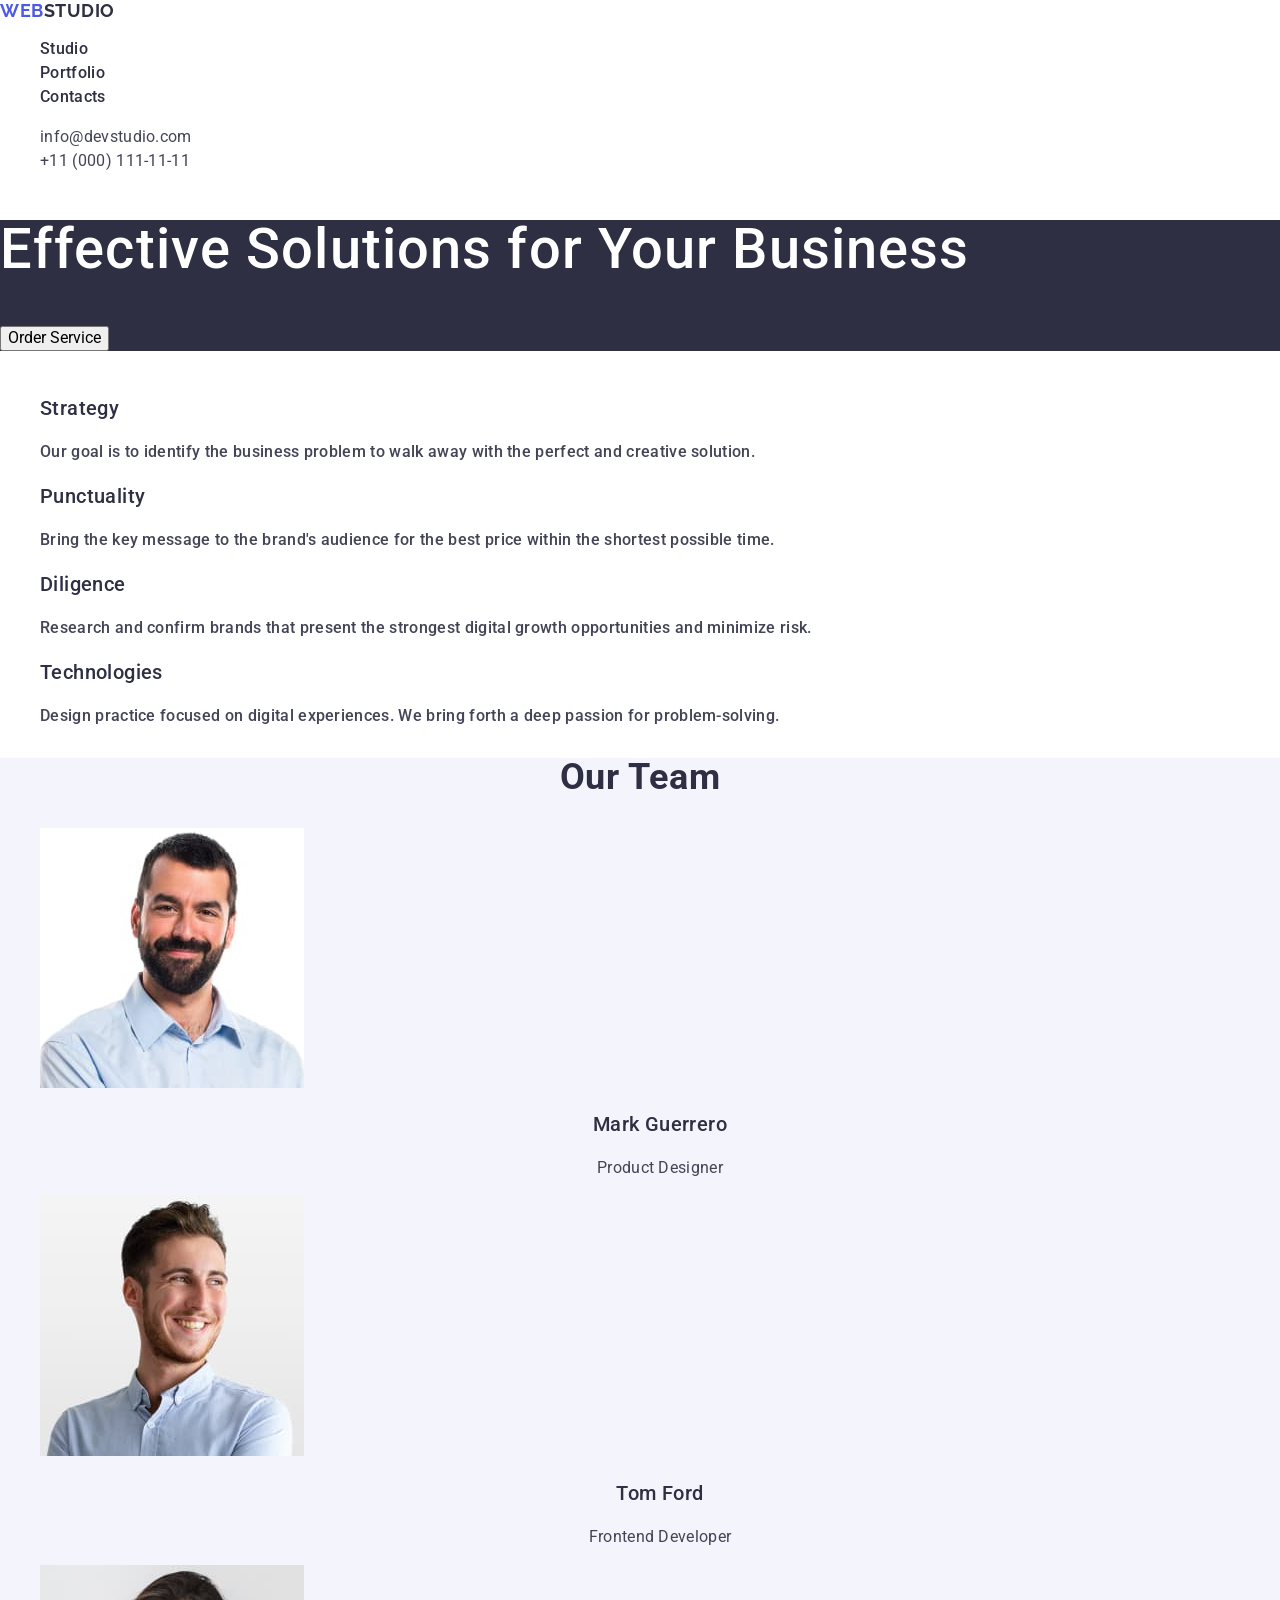
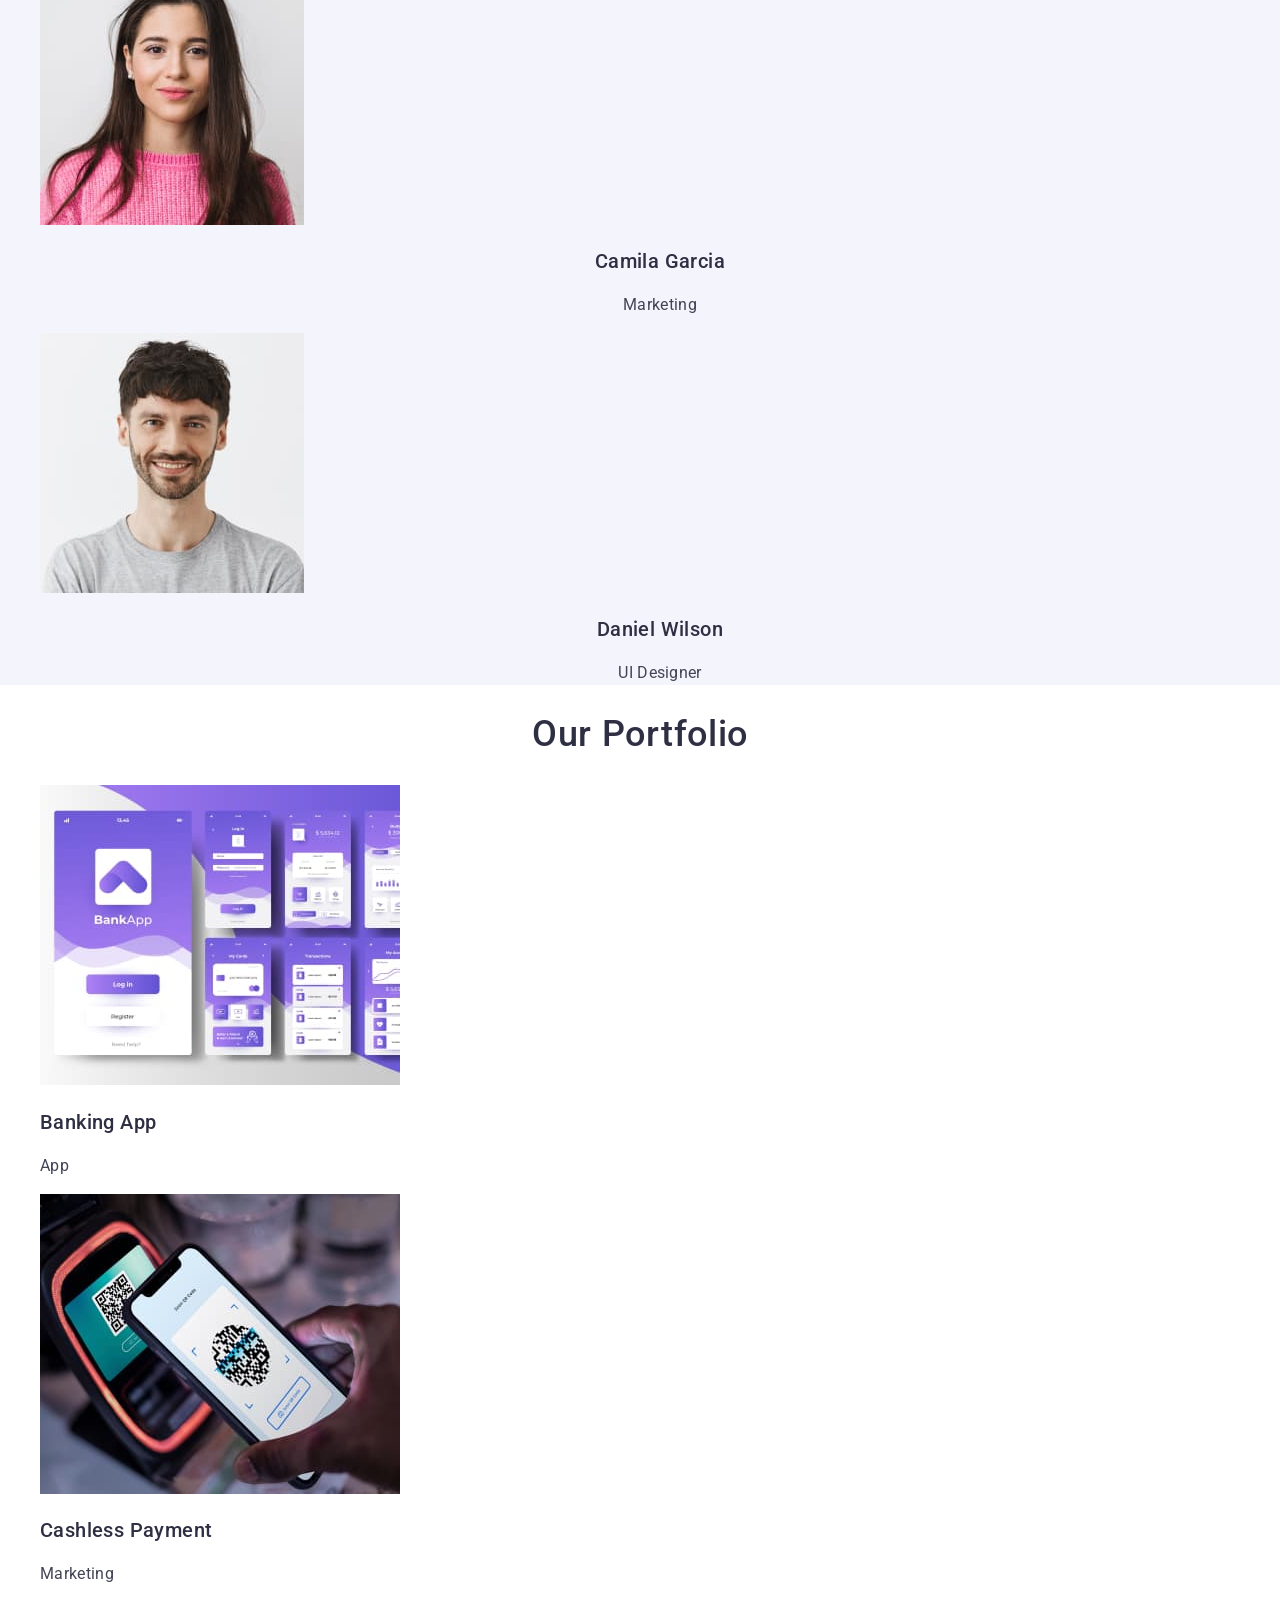
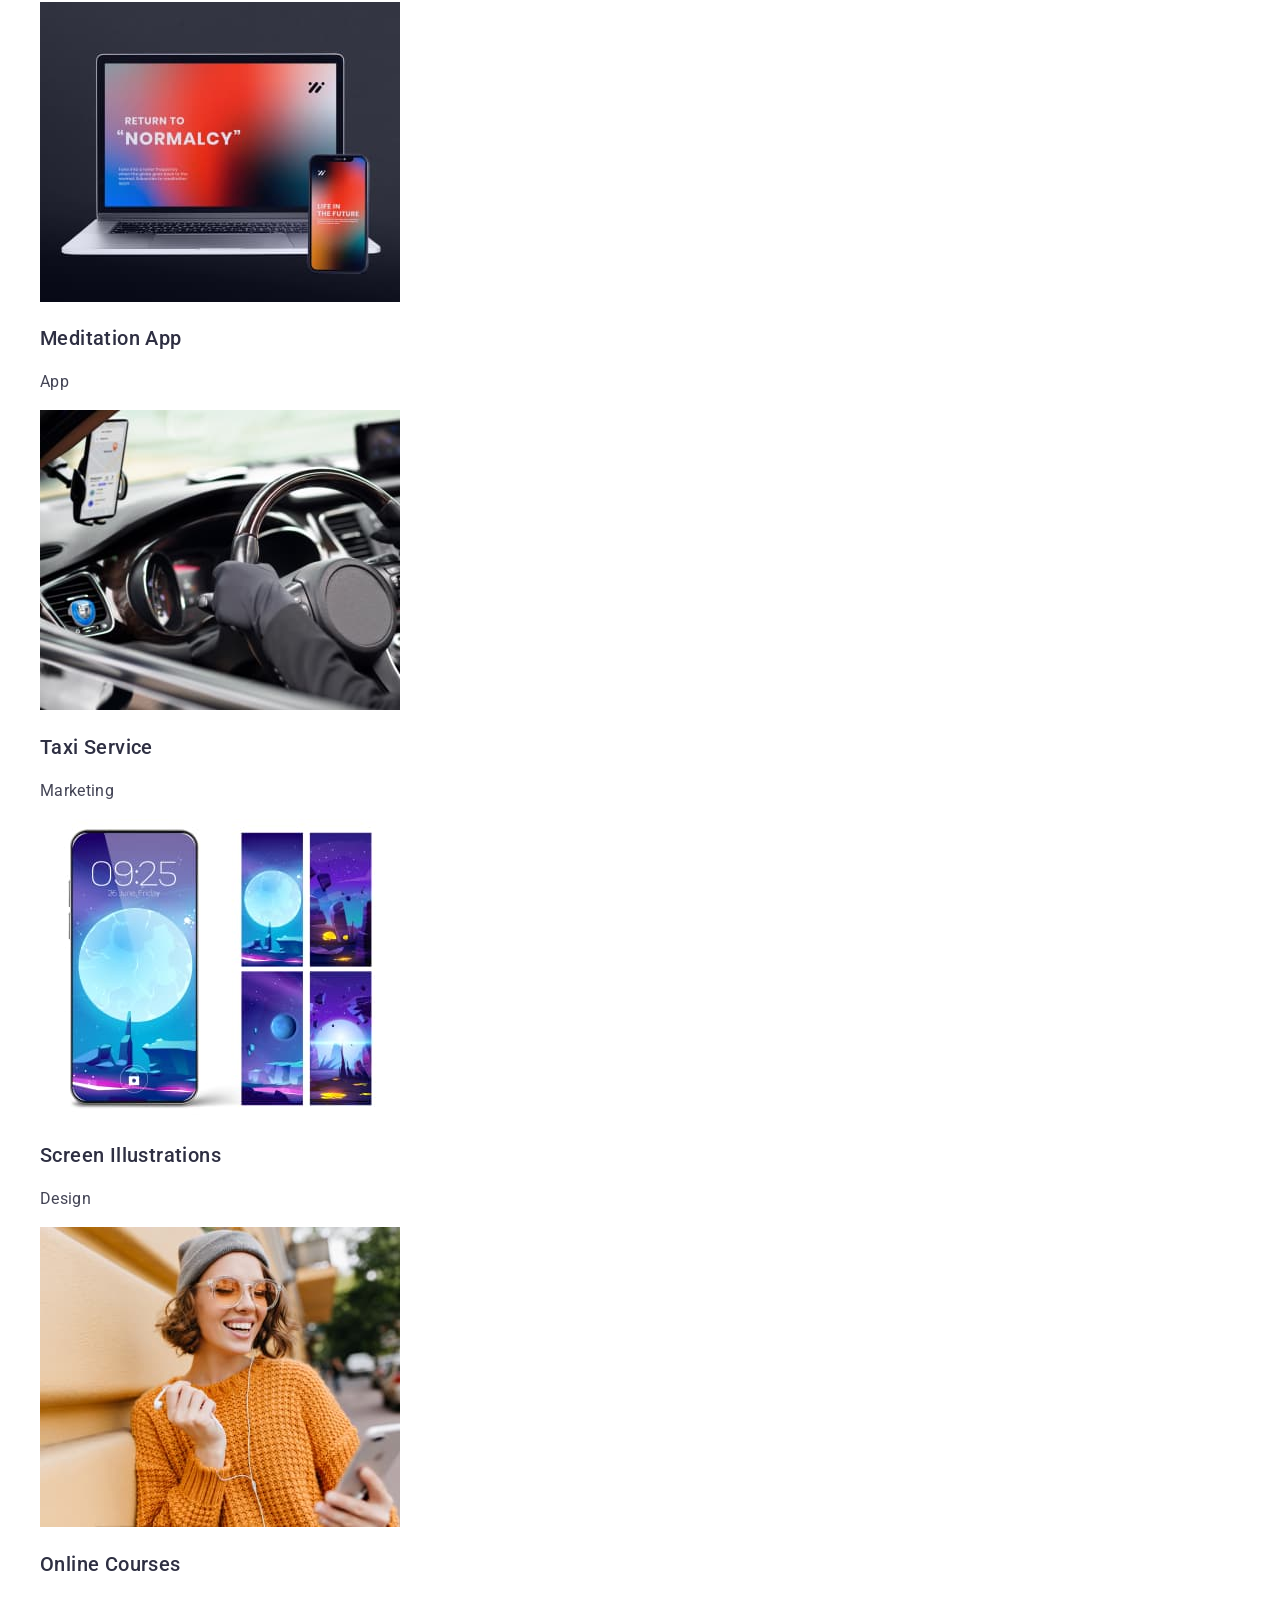
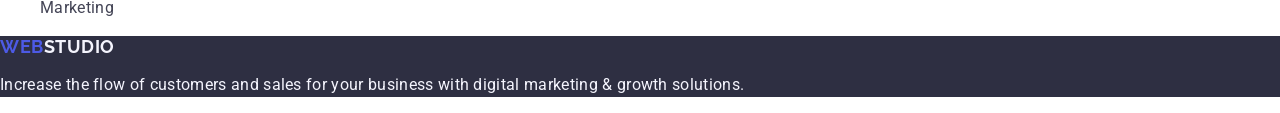
==== index.html @ 467bb381 "rework2" ====
<!DOCTYPE html>
<html lang="en">
  <head>
    <meta charset="UTF-8" />
    <meta name="viewport" content="width=device-width, initial-scale=1.0" />
    <title>Websudio</title>
    <!--Fonts-->
    <link rel="preconnect" href="https://fonts.googleapis.com" />
    <link rel="preconnect" href="https://fonts.gstatic.com" crossorigin />
    <link
      href="https://fonts.googleapis.com/css2?family=Raleway:wght@700&family=Roboto:wght@400;500;700&display=swap"
      rel="stylesheet"
    />
    <!-- END Fonts-->
    <!--NORMILIZE-->
    <link
      rel="stylesheet"
      href="https://cdnjs.cloudflare.com/ajax/libs/modern-normalize/2.0.0/modern-normalize.min.css"
    />
    <!--END NORMILIZE-->
    <!--STYLES-->
    <link rel="stylesheet" href="./css/styles.css" />
    <!--END STYLES-->
  </head>

  <body>
    <!--HEADER START-->
    <header>
      <nav class="nav-list">
        <a class="logo link" href="./index.html"
          >Web<span class="logo-accent">Studio</span></a
        >
        <ul class="header-nav-menu">
          <li>
            <a class="nav-link" href="./index.html">Studio</a>
          </li>
          <li>
            <a class="nav-link" href="">Portfolio</a>
          </li>
          <li><a class="nav-link" href="">Contacts</a></li>
        </ul>
      </nav>

      <address class="contacts">
        <ul class="contacts-list">
          <li class="contacts-item">
            <a href="mailto:info@devstudio.com contacts-link"
              >info@devstudio.com</a
            >
          </li>
          <li class="contacts-item">
            <a href="tel:+110001111111 contacts-link">+11 (000) 111-11-11</a>
          </li>
        </ul>
      </address>
    </header>
    <!--HEADER END-->

    <main>
      <section class="hero-section">
        <h1 class="hero-title">Effective Solutions for Your Business</h1>
        <button type="button">Order Service</button>
      </section>

      <section class="benefits-section">
        <h2 class="benefits-title visually-hidden">Our benefits</h2>
        <ul>
          <li>
            <h3 class="benefits-subtitle">Strategy</h3>
            <p class="benefits-text">
              Our goal is to identify the business problem to walk away with the
              perfect and creative solution.
            </p>
          </li>
          <li>
            <h3 class="benefits-subtitle">Punctuality</h3>
            <p class="benefits-text">
              Bring the key message to the brand's audience for the best price
              within the shortest possible time.
            </p>
          </li>
          <li>
            <h3 class="benefits-subtitle">Diligence</h3>
            <p class="benefits-text">
              Research and confirm brands that present the strongest digital
              growth opportunities and minimize risk.
            </p>
          </li>
          <li>
            <h3 class="benefits-subtitle">Technologies</h3>
            <p class="benefits-text">
              Design practice focused on digital experiences. We bring forth a
              deep passion for problem-solving.
            </p>
          </li>
        </ul>
      </section>

      <section class="team-section">
        <h2 class="team-title">Our Team</h2>
        <ul class="team-list">
          <li class="team-link">
            <img
              src="./images/team/man-in-shirt.jpg"
              alt="designer"
              width="264"
            />
            <h3 class="team-subtitle">Mark Guerrero</h3>
            <p class="team-text">Product Designer</p>
          </li>
          <li class="team-link">
            <img
              src="./images/team/smiling-man.jpg"
              alt="developer"
              width="264"
            />
            <h3 class="team-subtitle">Tom Ford</h3>
            <p class="team-text">Frontend Developer</p>
          </li>
          <li class="team-link">
            <img src="./images/team/woman.jpg" alt="marketer" width="264" />
            <h3 class="team-subtitle">Camila Garcia</h3>
            <p class="team-text">Marketing</p>
          </li>
          <li class="team-link">
            <img
              src="./images/team/man-in-t-shirt.jpg"
              alt="designer"
              width="264"
            />
            <h3 class="team-subtitle">Daniel Wilson</h3>
            <p class="team-text">UI Designer</p>
          </li>
        </ul>
      </section>

      <section class="portfolio-section">
        <h2 class="portfolio-title">Our Portfolio</h2>
        <ul>
          <li>
            <img
              src="./images/portfolio/banking-app.jpg"
              alt="banking-app"
              width="360"
            />
            <h3 class="portfolio-subtitle">Banking App</h3>
            <p class="portfolio-text">App</p>
          </li>

          <li>
            <img
              src="./images/portfolio/cashless-payment.jpg"
              alt="cashless-payment"
              width="360"
            />
            <h3 class="portfolio-subtitle">Cashless Payment</h3>
            <p class="portfolio-text">Marketing</p>
          </li>

          <li>
            <img
              src="./images/portfolio/gadgets.jpg"
              alt="gadgets"
              width="360"
            />
            <h3 class="portfolio-subtitle">Meditation App</h3>
            <p class="portfolio-text">App</p>
          </li>

          <li>
            <img src="./images/portfolio/car.jpg" alt="car" width="360" />
            <h3 class="portfolio-subtitle">Taxi Service</h3>
            <p class="portfolio-text">Marketing</p>
          </li>

          <li>
            <img
              src="./images/portfolio/smartphone.jpg"
              alt="smartphone"
              width="360"
            />
            <h3 class="portfolio-subtitle">Screen Illustrations</h3>
            <p class="portfolio-text">Design</p>
          </li>

          <li>
            <img src="./images/portfolio/girl.jpg" alt="girl" width="360" />
            <h3 class="portfolio-subtitle">Online Courses</h3>
            <p class="portfolio-text">Marketing</p>
          </li>
        </ul>
      </section>
    </main>

    <footer class="footer">
      <a class="logo link" href="./index.html"
        >Web<span class="logo-accent-footer">Studio</span></a
      >

      <p class="footer-text">
        Increase the flow of customers and sales for your business with digital
        marketing & growth solutions.
      </p>
    </footer>
  </body>
</html>
---- css/styles.css ----
:root {
  --color-brand:#4D5AE5;
  --color-brand-second:#ffffff;
  --color-background-second:#F4F4FD;
  --color-pressed:#404BBF;  
  --color-title:#2E2F42;
  --color-text:#434455;
  --color-modal:#2E2F42;
  --color-modal-bgc:#FCFCFC;
  
}
/*____________BODY___________________*/
 body {
    color: var(--color-text);
    font-family:'Roboto', sans-serif; 
    background-color: var(--color-brand-second);
    font-size: 16px; 
    font-weight: 500;
    
} 
a {
    text-decoration: none ;
}
ul {
    list-style-type: none;
}
.button{
    font-family: inherit;
    color:var(--color-brand-second);
    background-color:var(--color-brand);
    font-weight: 500;
    line-height: 0.02; 
    letter-spacing: 0.04em;

    cursor: pointer;
 
}

.hero:hover,.hero-button:focus {
    background-color:var(--color-pressed);
}

.current {
    color:var(--color-pressed);
}

.visually-hidden {
   margin: -1px;

  
   white-space: nowrap;
   clip-path: inset(100%);
   clip: rect(0 0 0 0);
   overflow: hidden;
}


.logo {
    color:var(--color-brand);
    font-family: 'Raleway' , sans-serif;
    font-size: 18px;
    font-weight: 700;
    line-height: 1.17;  
    letter-spacing: 0.03em;
    text-transform: uppercase;
}
.logo-accent{
    color:var(--color-title);
}

.nav-link{
    color:var(--color-title);
    line-height: 1.5; 
    letter-spacing: 0.02em;
}
.nav-link:hover, .nav-link:focus{
    color:var(--color-pressed);
}

.contacts a{
    color: var(--color-text);
    font-style: normal;
    font-weight: 400;
    line-height: 1.5; 
    letter-spacing: 0.02em;
}
.contacts-link:hover, .conacts-link:focus{
    color:var(--color-pressed);
}

address{font-style: normal;}

/* HERO SECTION START 1*/

.hero-section {
    background-color:var(--color-title);
} 

.hero-title {
    color:var(--color-brand-second);
    font-size: 56px; 
    font-weight: inherit;
    line-height: 1.07; 
    letter-spacing: 0.02em;
    
}
/* HERO SECTION END 1*/
/* BENEFIT SECTION START 2*/

.benefits-subtitle {
    color: var(--color-title);
    font-weight: inherit;
    font-size: 20px;
    line-height: 1.2; 
    letter-spacing: 0.02em;
}
.benefits-text {
    color: var(--color-text);
    line-height: 1.5;  /*?*/ 
    letter-spacing: 0.02em;
}
/* BENEFIT SECTION END 2*/
/*TEAM SECTION START 3*/
.team-section{
    background-color:var(--color-background-second);
}
.team-title {
    color: var(--color-title);
    text-align: center;
    font-size: 36px;
    font-weight: 700;
    line-height: 1.11;
    letter-spacing:0.02em;
    text-transform:capitalize;
}

.team-link .team-list {
    background-color: var(--color-brand-second);
}
.team-subtitle {
    color: var(--color-title);
    font-weight: inherit;
    text-align: center;
    font-size: 20px;
    line-height: 1.2;
    letter-spacing: 0.02em;
}

.team-text {
    color: var(--color-text);
    text-align: center;
    font-weight: 400;
    line-height: 1.5; 
    letter-spacing: 0.02em;
}
/*TEAM SECTION 3 END*/
/*PORTFOLIO START 4*/

.portfolio-title {
    color: var(--color-modal);
    text-align: center;
    font-size: 36px;
    font-weight: inherit;
    line-height: 1.11;
    letter-spacing: 0.02em;
    text-transform: capitalize;
}
.portfolio-subtitle {
    color: var(--color-modal);
    font-weight: inherit;
    font-size: 20px;
    line-height: 1.2; 
    letter-spacing: 0.02em;
}
.portfolio-text {
    color:var(--color-text);
    font-weight: 400;
    line-height: 1.5; 
    letter-spacing: 0.02em;
}
/*FOOTER*/
.footer{
    background-color:var(--color-modal) ;
}
.footer-text{
    color: var(--color-background-second);
    font-weight: 400;
    line-height: 1.5; 
    letter-spacing: 0.02em;
}
.logo-accent-footer {
    color:var(--color-background-second);
}
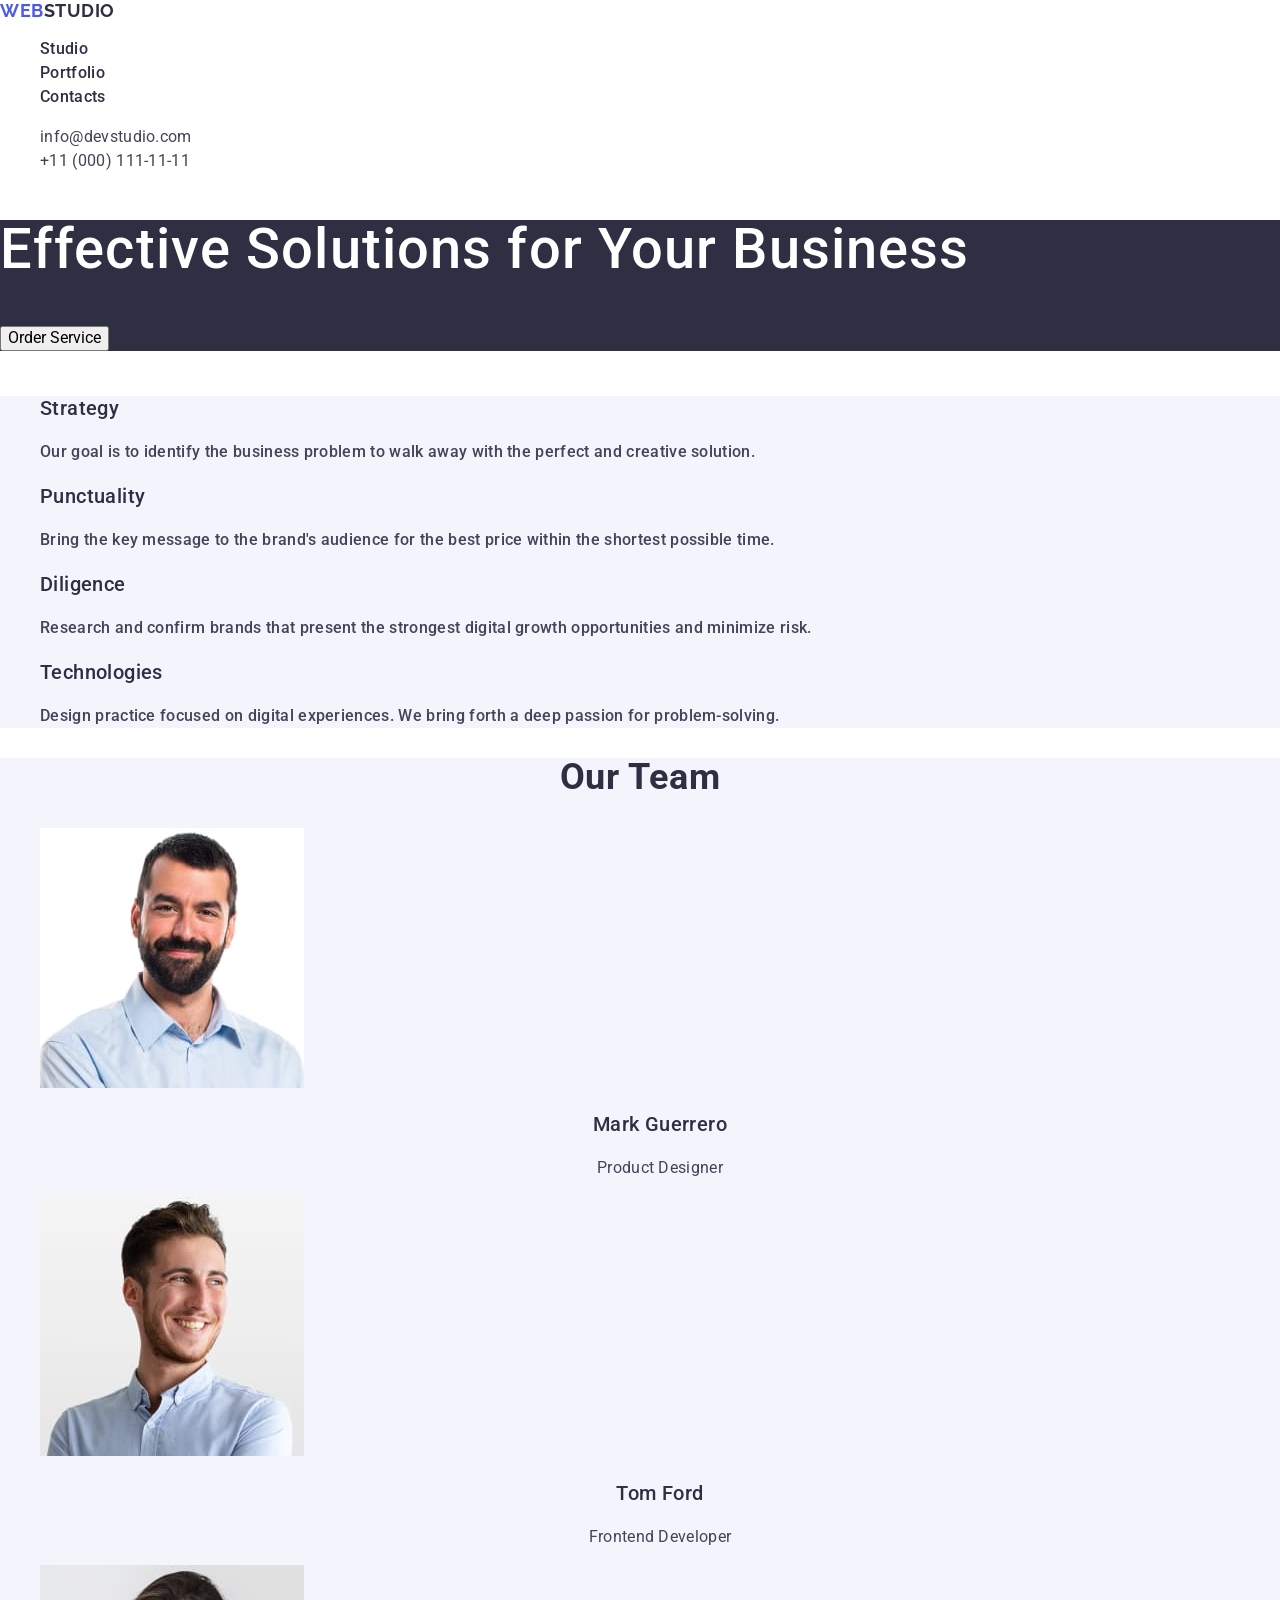
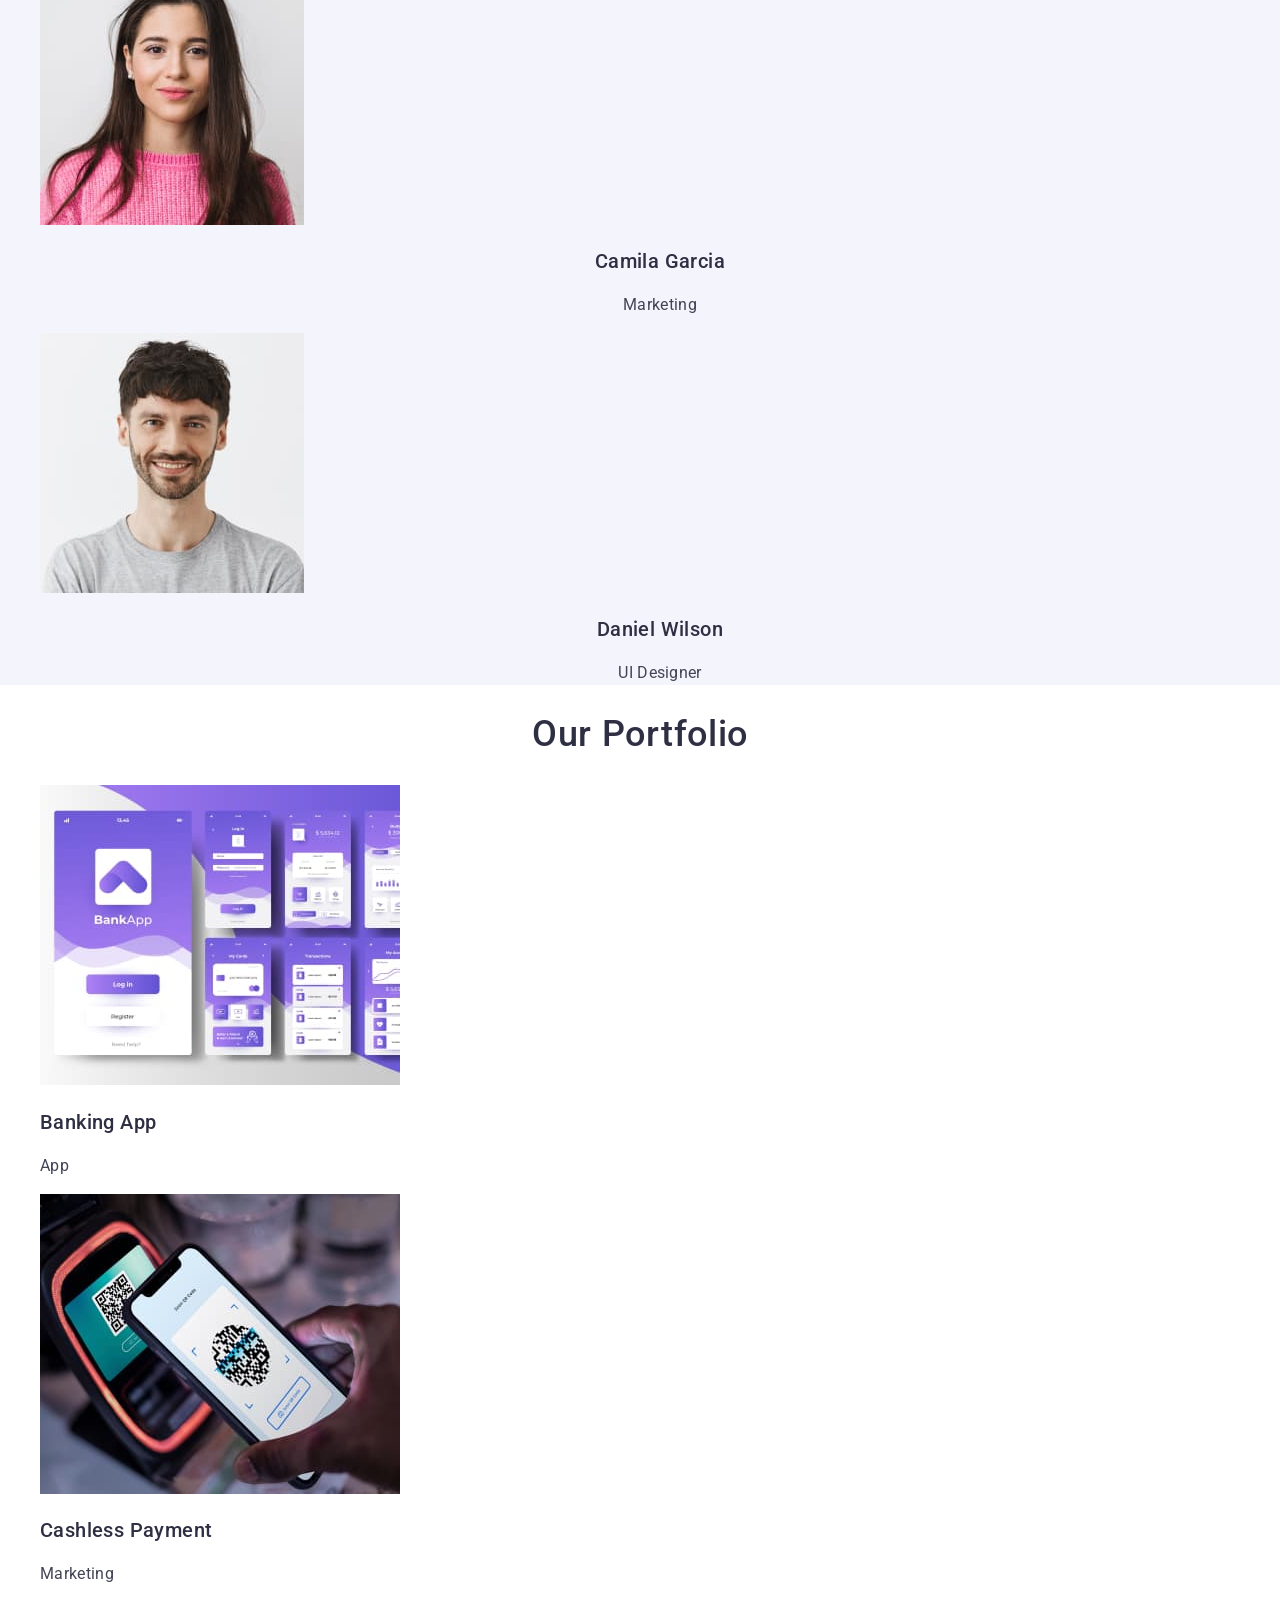
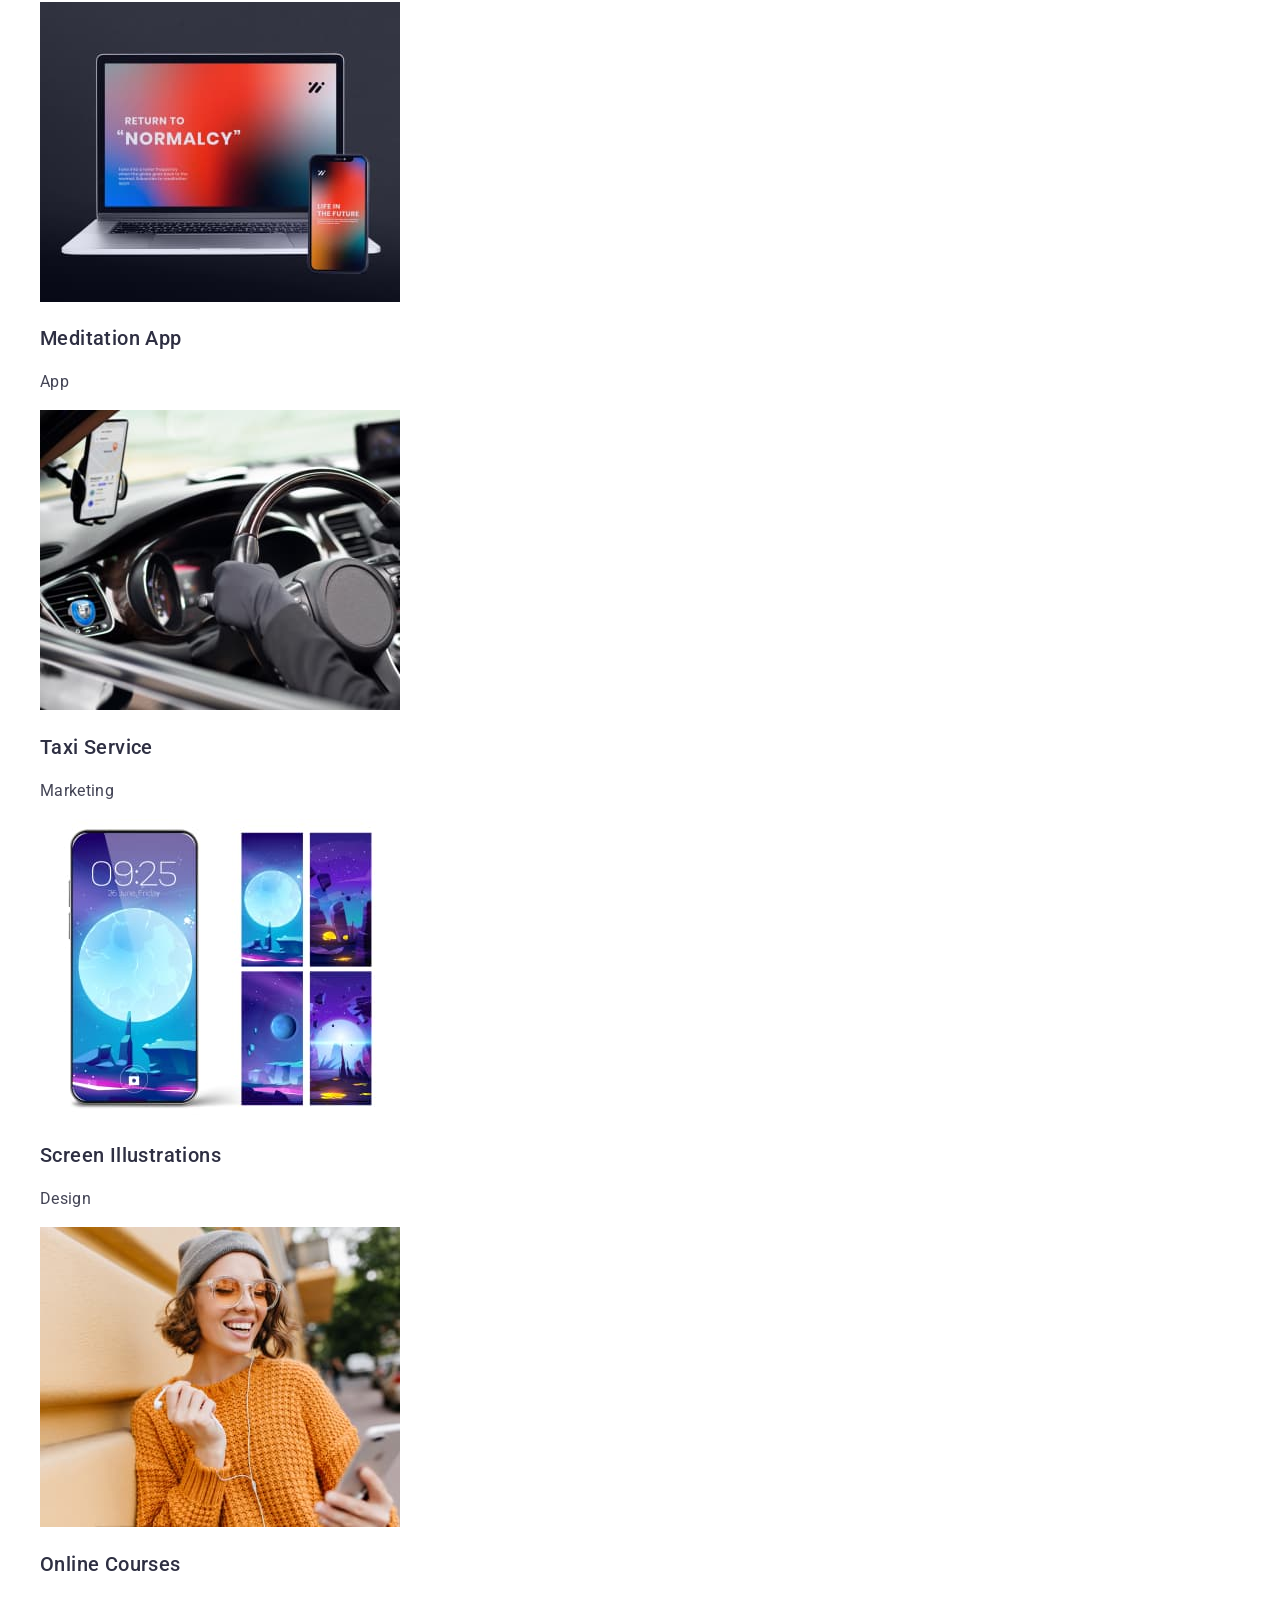
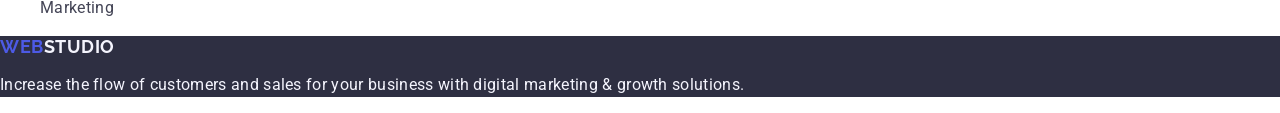
==== commit 3880bf68: "s3" ====
--- a/index.html
+++ b/index.html
@@ -44,12 +44,10 @@
       <address class="contacts">
         <ul class="contacts-list">
           <li class="contacts-item">
-            <a href="mailto:info@devstudio.com contacts-link"
-              >info@devstudio.com</a
-            >
+            <a href="mailto:info@devstudio.com">info@devstudio.com</a>
           </li>
           <li class="contacts-item">
-            <a href="tel:+110001111111 contacts-link">+11 (000) 111-11-11</a>
+            <a href="tel:+110001111111">+11 (000) 111-11-11</a>
           </li>
         </ul>
       </address>
@@ -64,8 +62,8 @@
 
       <section class="benefits-section">
         <h2 class="benefits-title visually-hidden">Our benefits</h2>
-        <ul>
-          <li>
+        <ul class="benefits-list">
+          <li class="benefits-link">
             <h3 class="benefits-subtitle">Strategy</h3>
             <p class="benefits-text">
               Our goal is to identify the business problem to walk away with the
--- a/css/styles.css
+++ b/css/styles.css
@@ -108,6 +108,10 @@
 }
 /* HERO SECTION END 1*/
 /* BENEFIT SECTION START 2*/
+.benefits-title{font-weight: inherit;}
+.benefits-list {
+    background-color:var(--color-background-second);
+}
 
 .benefits-subtitle {
     color: var(--color-title);
@@ -147,6 +151,8 @@
     line-height: 1.2;
     letter-spacing: 0.02em;
 }
+.team-link{
+    color: var(--color-brand-second);}
 
 .team-text {
     color: var(--color-text);
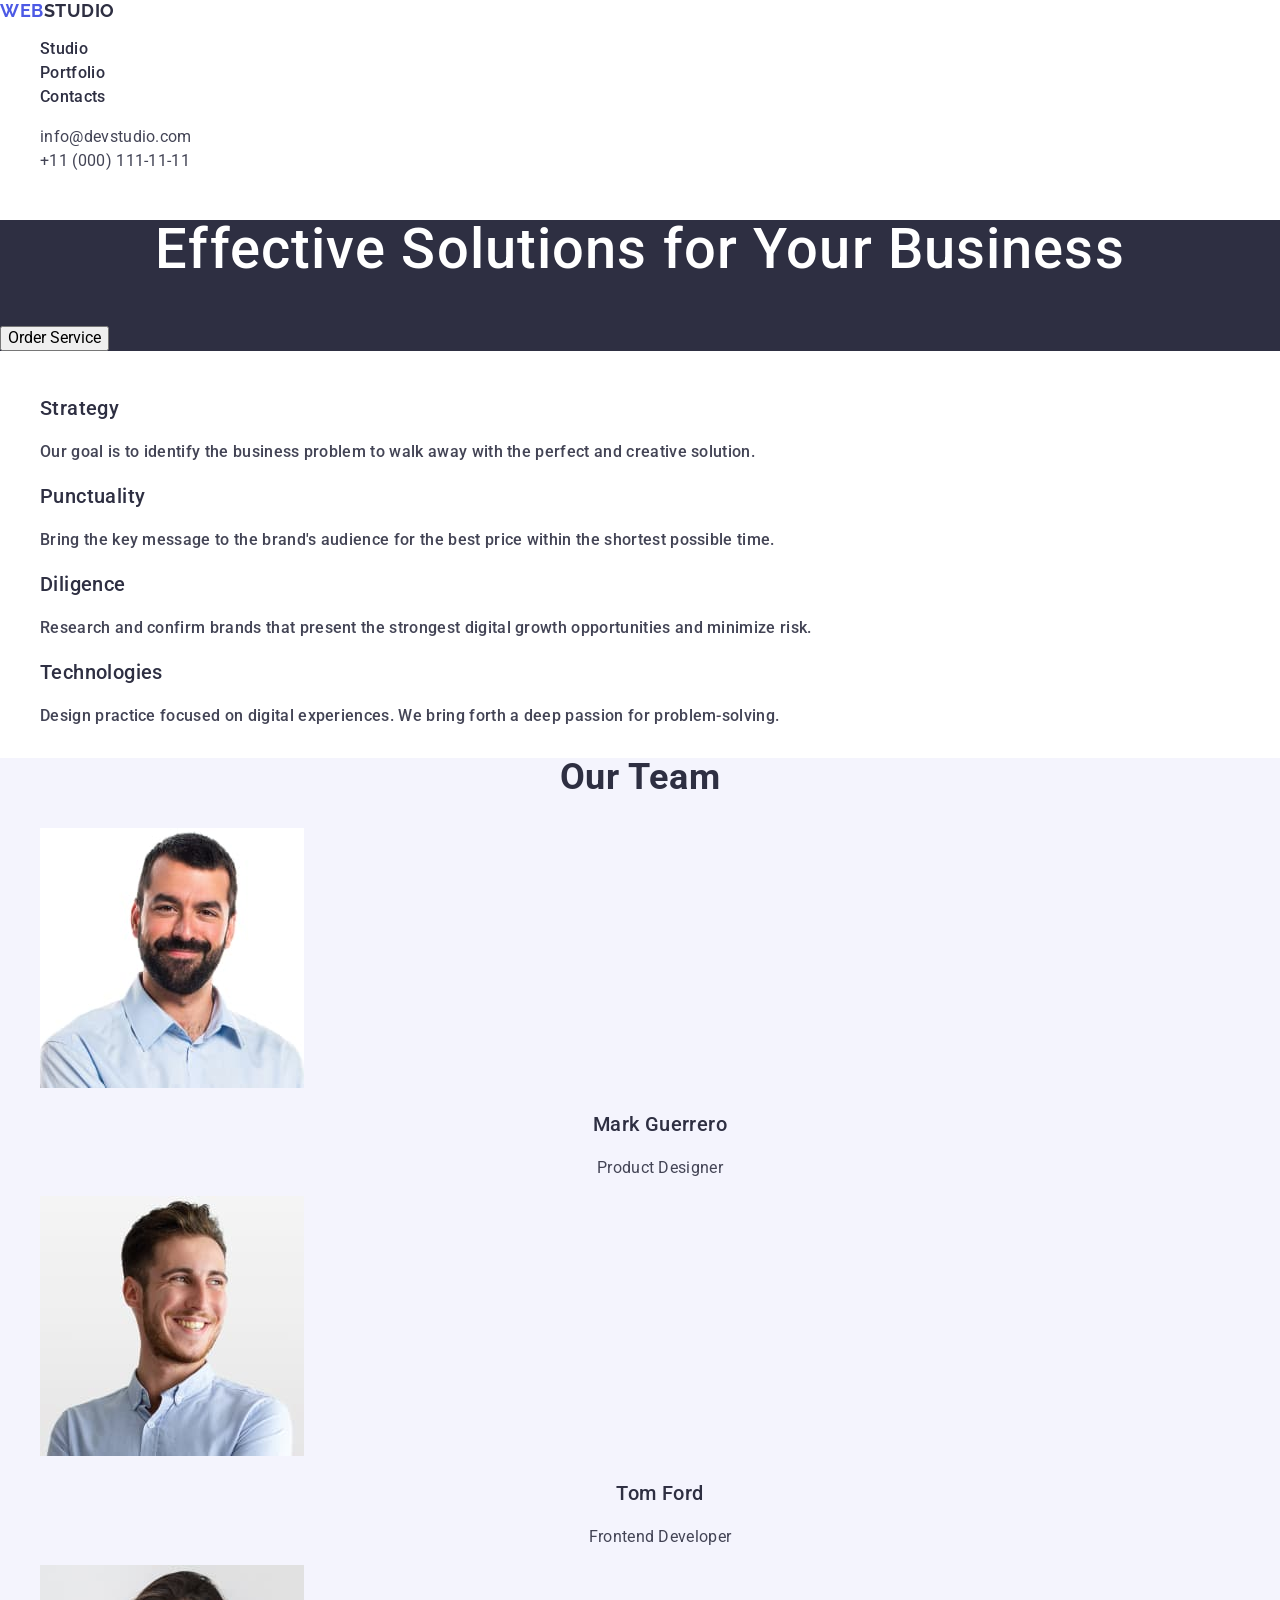
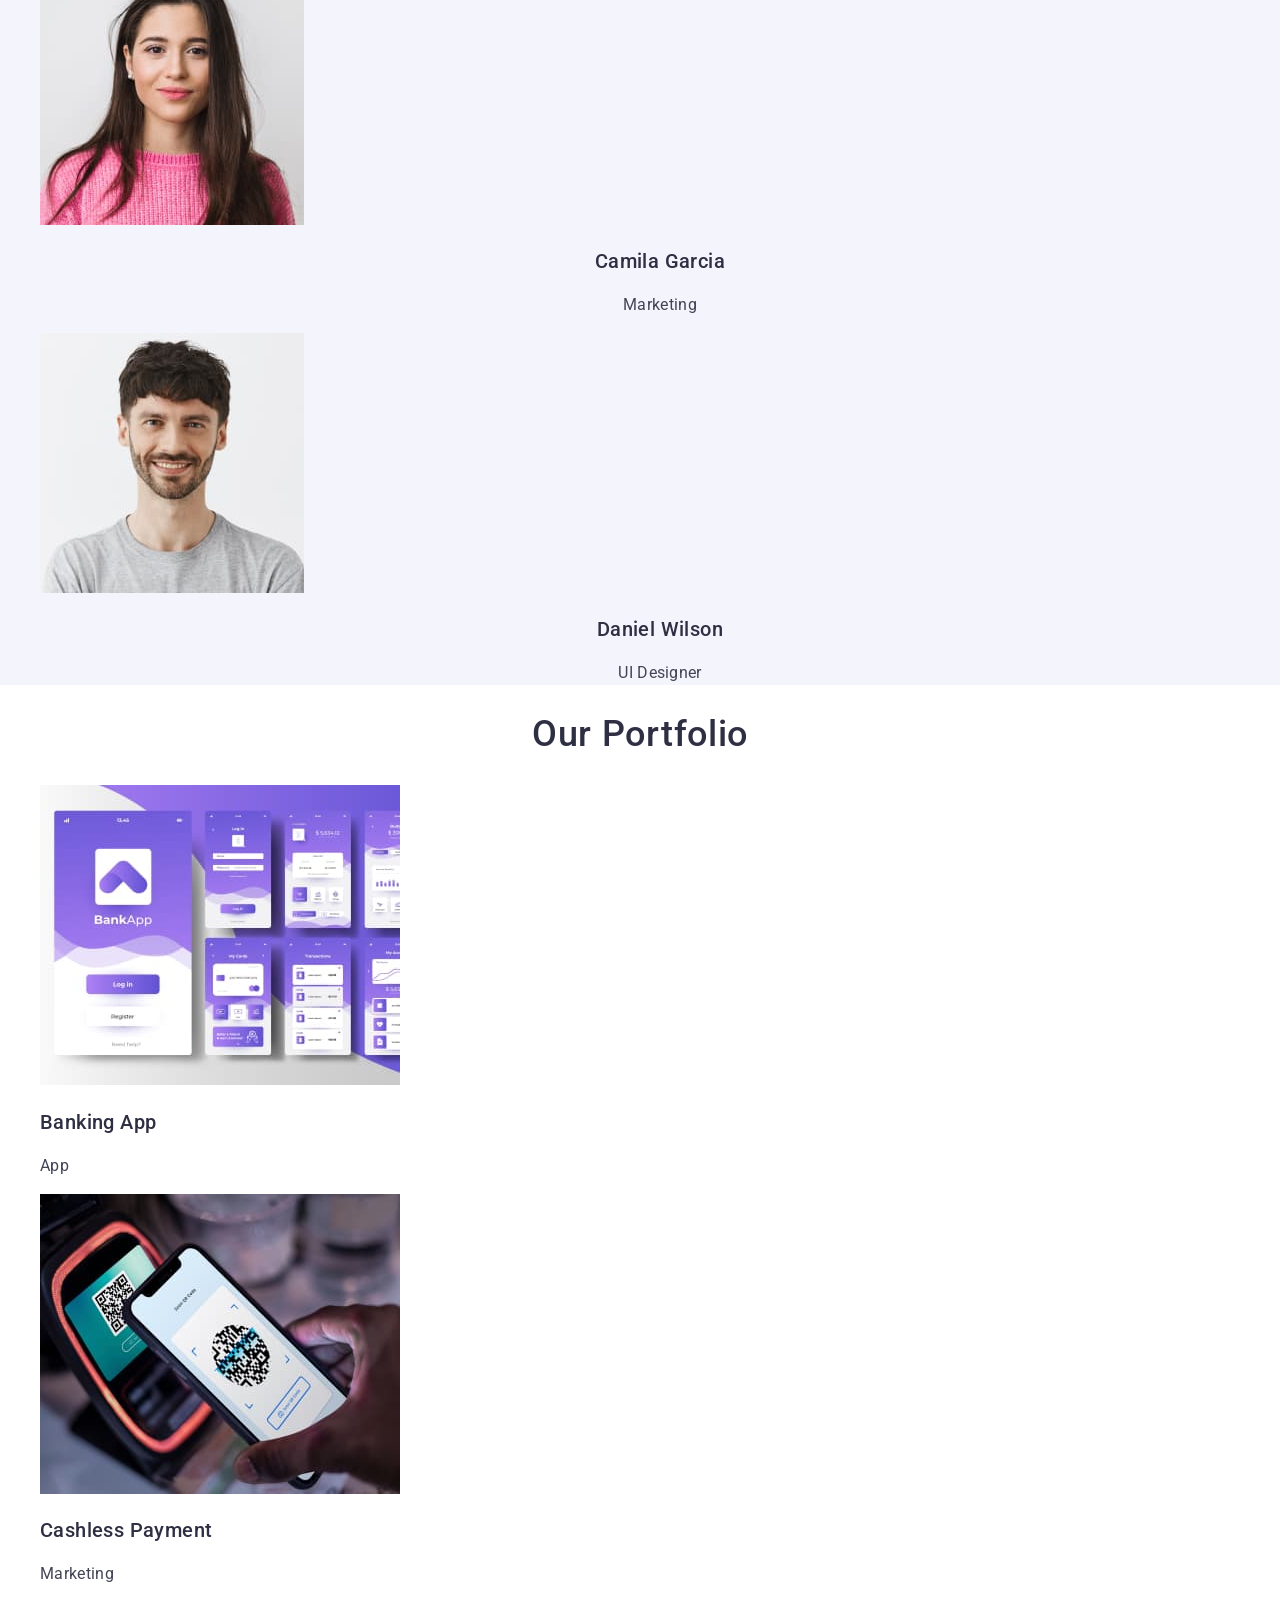
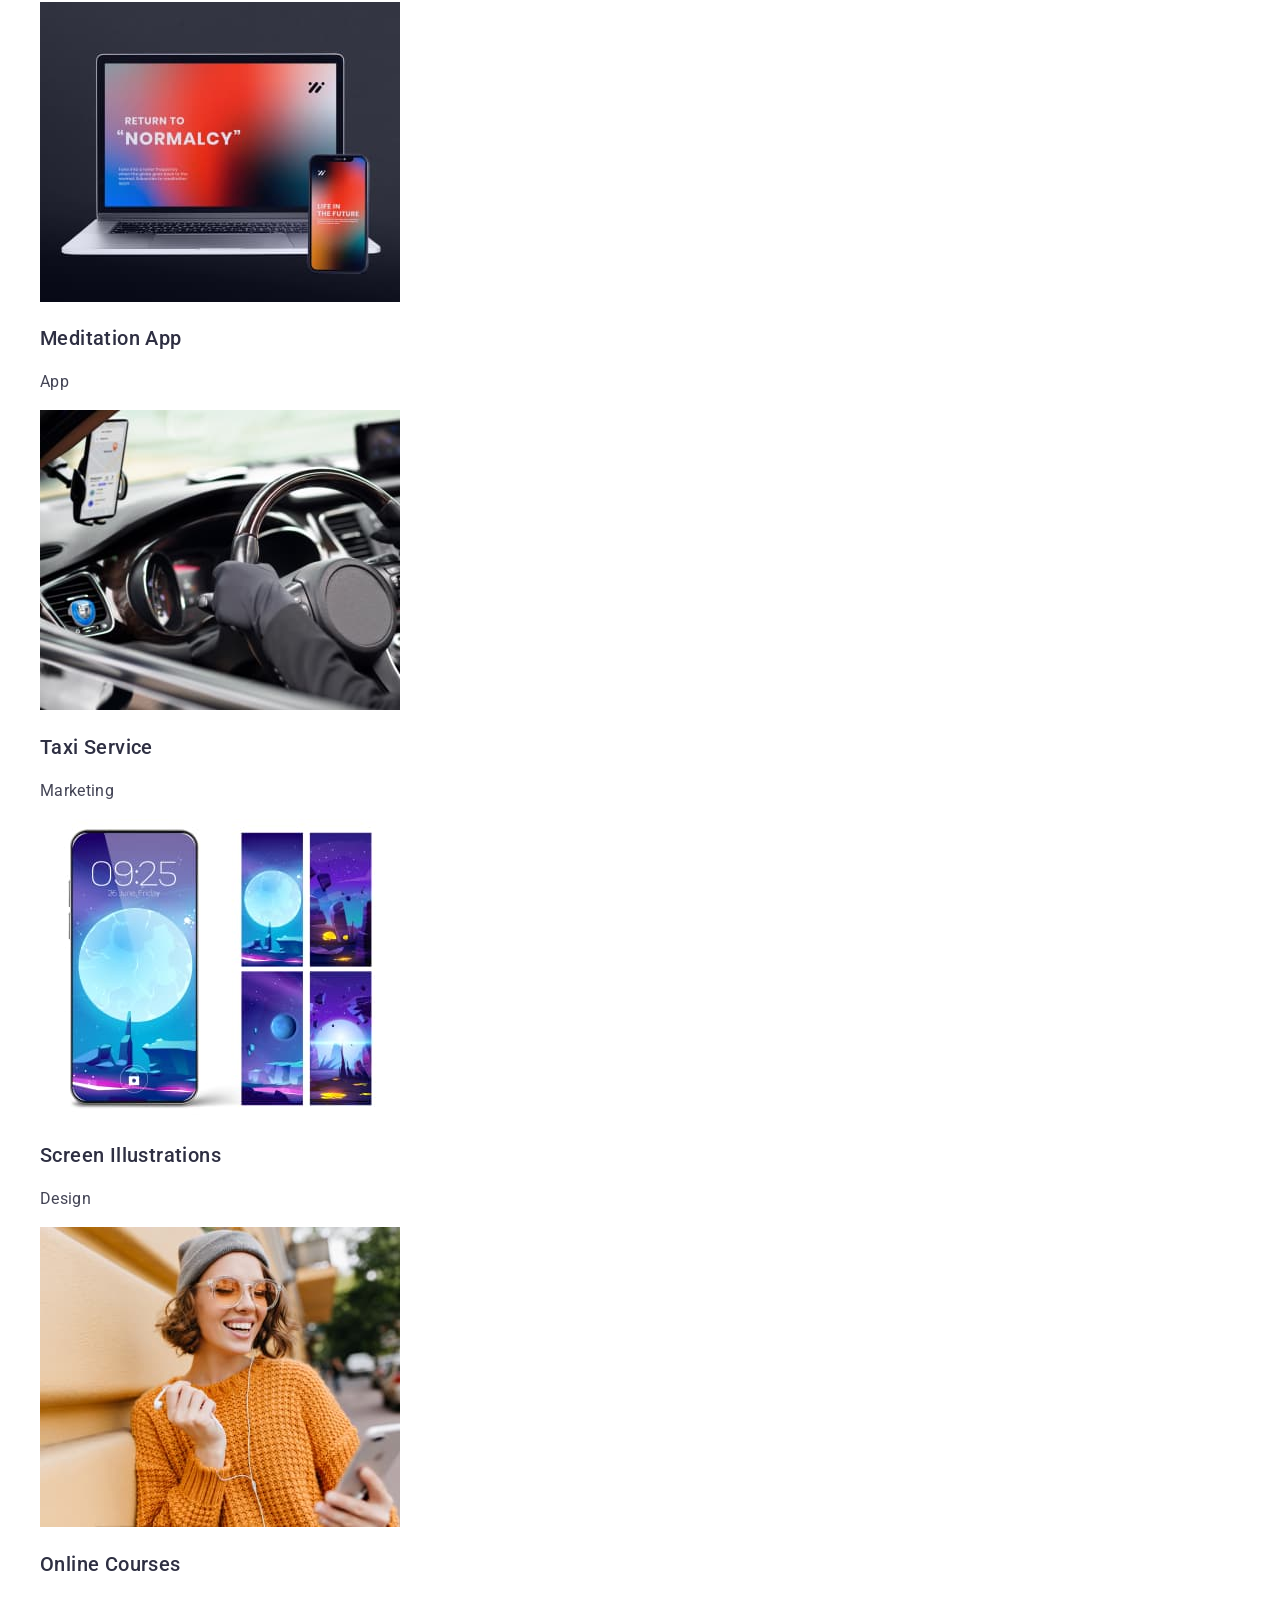
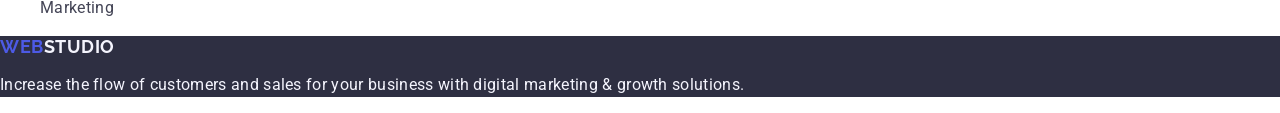
==== commit f6352c3b: "rework button" ====
--- a/index.html
+++ b/index.html
@@ -53,13 +53,14 @@
       </address>
     </header>
     <!--HEADER END-->
-
+    <!--HERO 1 START-->
     <main>
       <section class="hero-section">
         <h1 class="hero-title">Effective Solutions for Your Business</h1>
         <button type="button">Order Service</button>
       </section>
-
+      <!--HERO 1 END-->
+      <!--BENEFITS 2 START-->
       <section class="benefits-section">
         <h2 class="benefits-title visually-hidden">Our benefits</h2>
         <ul class="benefits-list">
@@ -70,21 +71,21 @@
               perfect and creative solution.
             </p>
           </li>
-          <li>
+          <li class="benefits-link">
             <h3 class="benefits-subtitle">Punctuality</h3>
             <p class="benefits-text">
               Bring the key message to the brand's audience for the best price
               within the shortest possible time.
             </p>
           </li>
-          <li>
+          <li class="benefits-link">
             <h3 class="benefits-subtitle">Diligence</h3>
             <p class="benefits-text">
               Research and confirm brands that present the strongest digital
               growth opportunities and minimize risk.
             </p>
           </li>
-          <li>
+          <li class="benefits-link">
             <h3 class="benefits-subtitle">Technologies</h3>
             <p class="benefits-text">
               Design practice focused on digital experiences. We bring forth a
@@ -93,7 +94,8 @@
           </li>
         </ul>
       </section>
-
+      <!--BENEFITS 2 END-->
+      <!--TEAM 3 START-->
       <section class="team-section">
         <h2 class="team-title">Our Team</h2>
         <ul class="team-list">
@@ -131,7 +133,8 @@
           </li>
         </ul>
       </section>
-
+      <!--TEAM 3 END-->
+      <!--PORTFOLIO 4 START-->
       <section class="portfolio-section">
         <h2 class="portfolio-title">Our Portfolio</h2>
         <ul>
--- a/css/styles.css
+++ b/css/styles.css
@@ -38,7 +38,7 @@
  
 }
 
-.hero:hover,.hero-button:focus {
+.button:hover,.button:focus {
     background-color:var(--color-pressed);
 }
 
@@ -104,14 +104,15 @@
     font-weight: inherit;
     line-height: 1.07; 
     letter-spacing: 0.02em;
+    text-align: center;
     
 }
 /* HERO SECTION END 1*/
-/* BENEFIT SECTION START 2*/
+/* BENEFITS SECTION START 2*/
+.benefits-link{
+    background-color: var(--color-brand-second);
+}
 .benefits-title{font-weight: inherit;}
-.benefits-list {
-    background-color:var(--color-background-second);
-}
 
 .benefits-subtitle {
     color: var(--color-title);
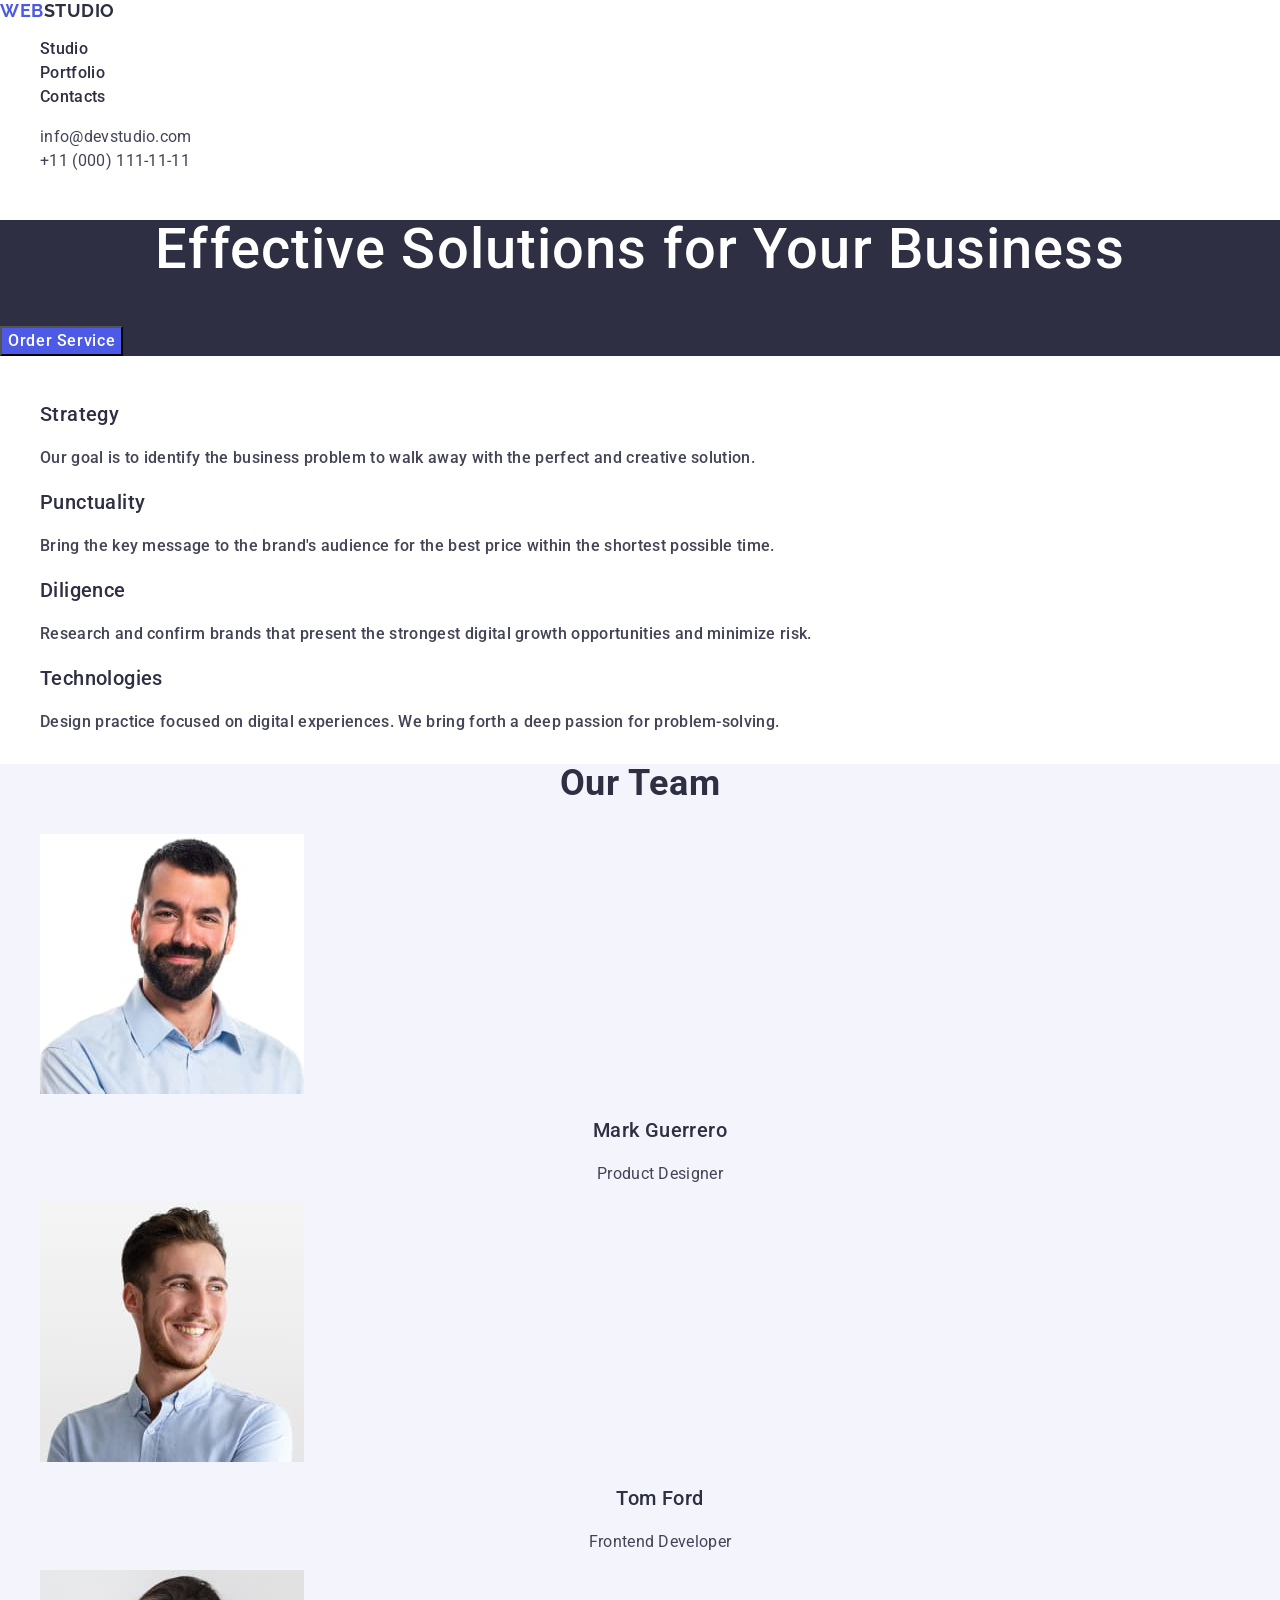
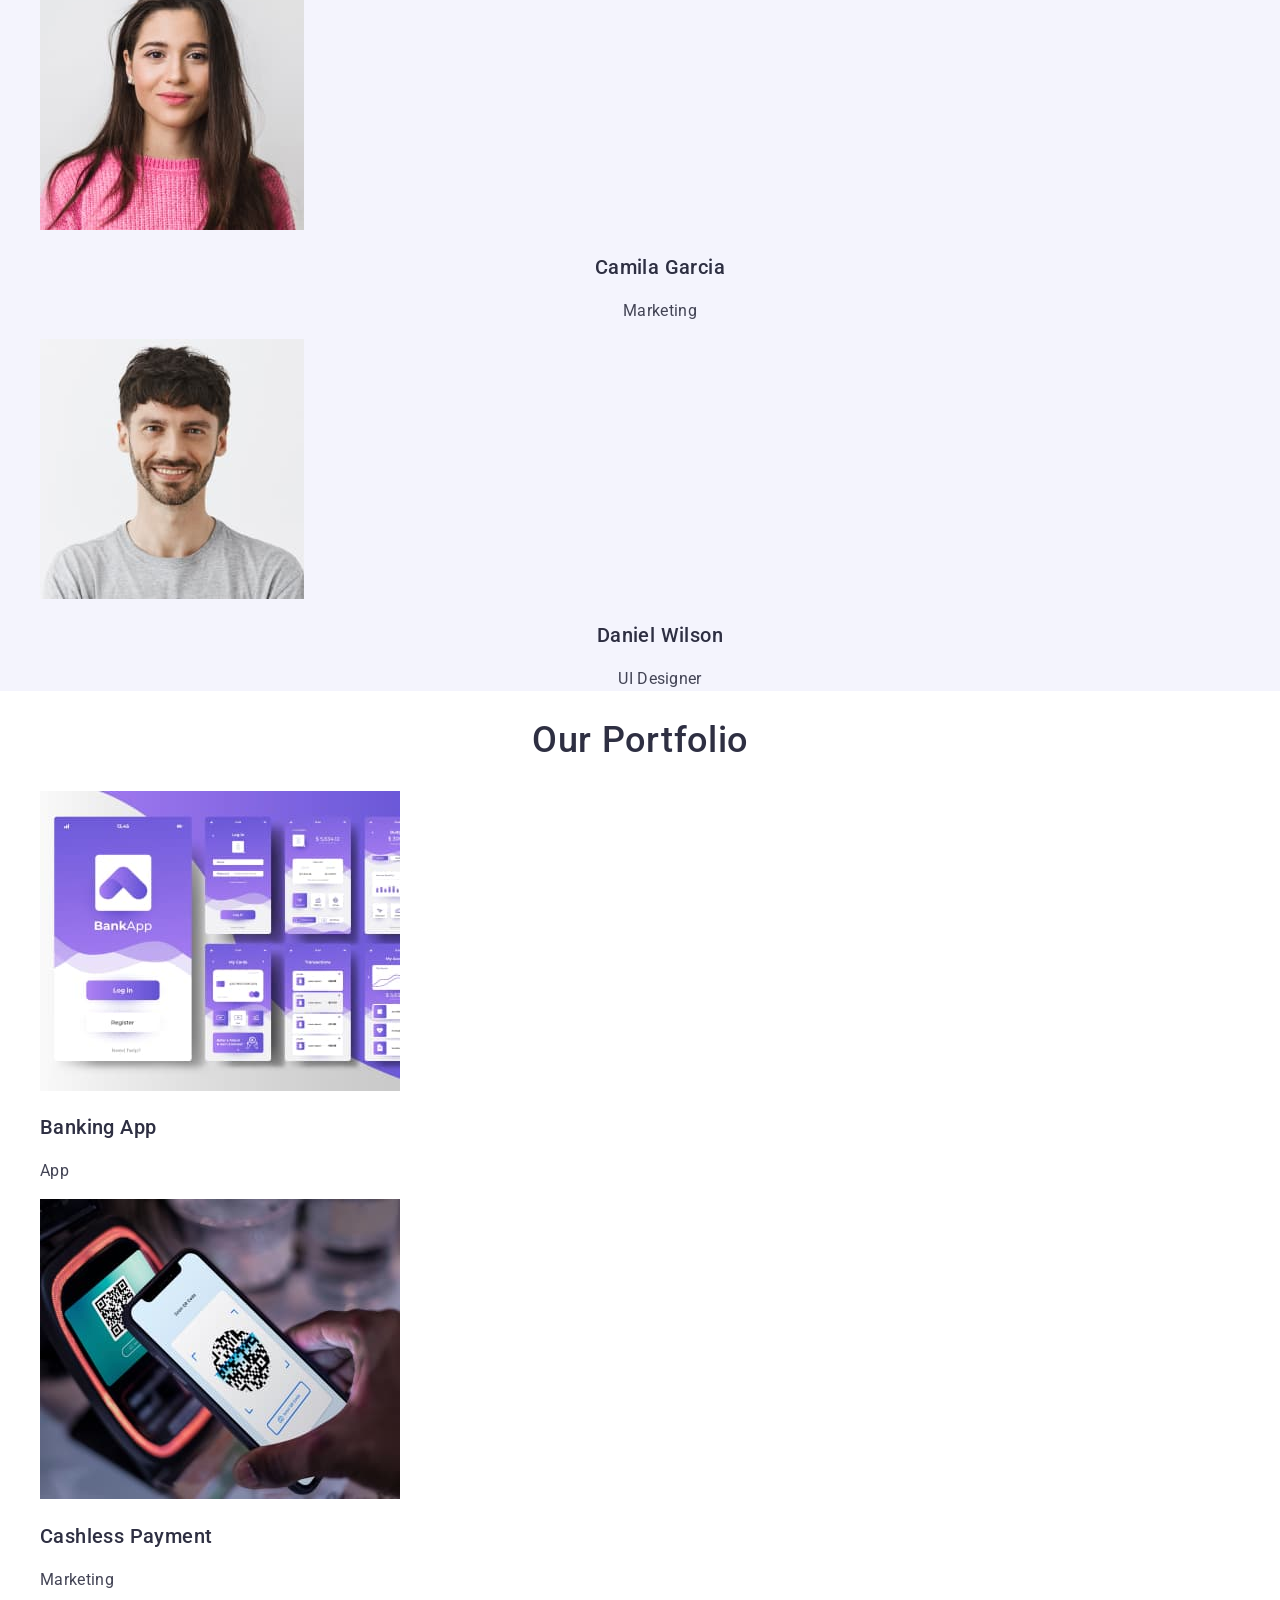
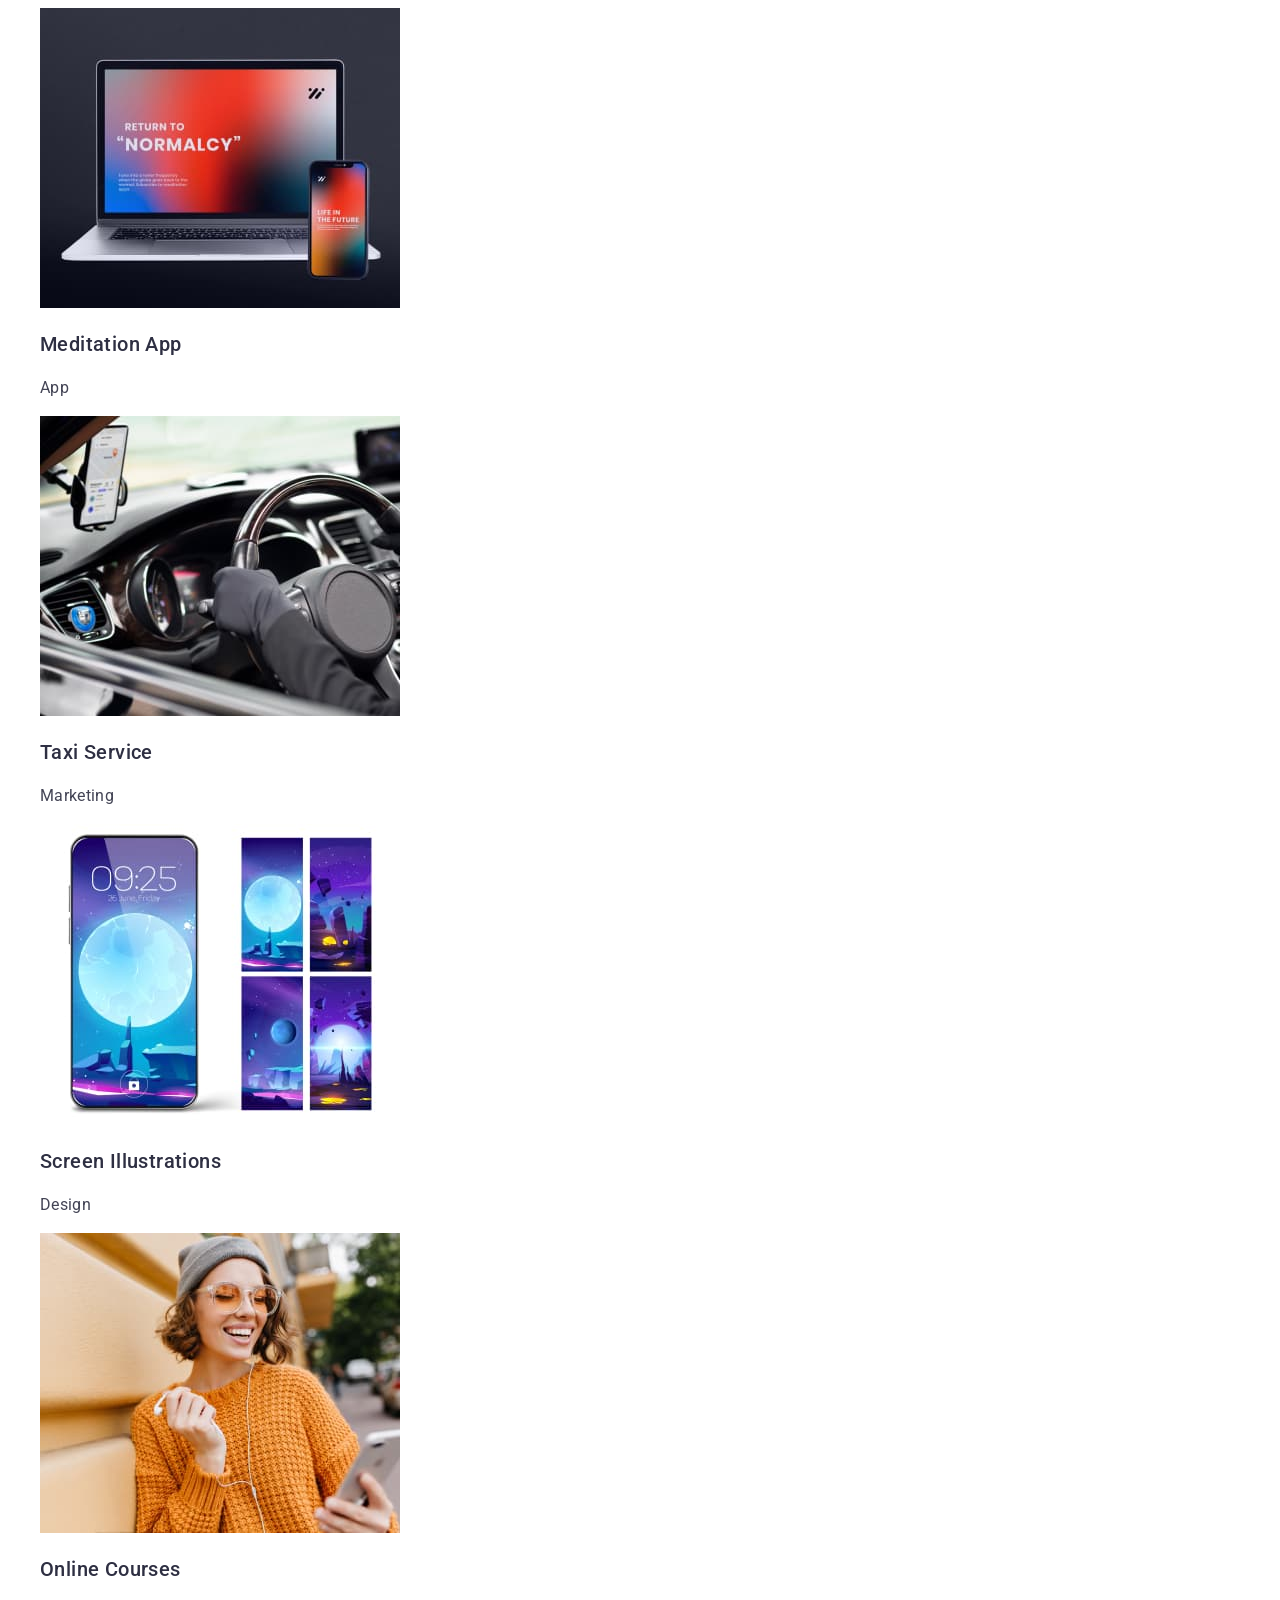
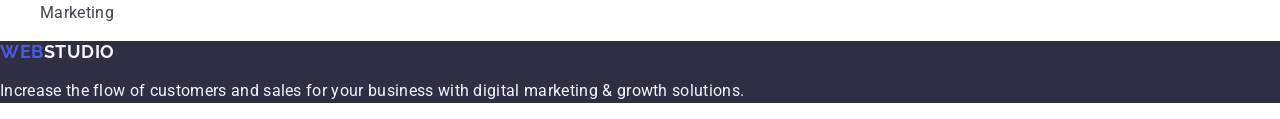
==== commit 4df1d12c: "add btn cls" ====
--- a/index.html
+++ b/index.html
@@ -57,7 +57,7 @@
     <main>
       <section class="hero-section">
         <h1 class="hero-title">Effective Solutions for Your Business</h1>
-        <button type="button">Order Service</button>
+        <button type="button" class="button">Order Service</button>
       </section>
       <!--HERO 1 END-->
       <!--BENEFITS 2 START-->
--- a/css/styles.css
+++ b/css/styles.css
@@ -26,21 +26,7 @@
 ul {
     list-style-type: none;
 }
-.button{
-    font-family: inherit;
-    color:var(--color-brand-second);
-    background-color:var(--color-brand);
-    font-weight: 500;
-    line-height: 0.02; 
-    letter-spacing: 0.04em;
-
-    cursor: pointer;
- 
-}
-
-.button:hover,.button:focus {
-    background-color:var(--color-pressed);
-}
+
 
 .current {
     color:var(--color-pressed);
@@ -100,12 +86,26 @@
 
 .hero-title {
     color:var(--color-brand-second);
-    font-size: 56px; 
+    font-size: 56px;
+    text-align: center; 
     font-weight: inherit;
     line-height: 1.07; 
-    letter-spacing: 0.02em;
-    text-align: center;
-    
+    letter-spacing: 0.02em; 
+}
+.button {
+    font-family: inherit;
+    color:var(--color-brand-second);
+    background-color:var(--color-brand);
+    font-weight: inherit;
+    line-height: 1.5; 
+    letter-spacing: 0.04em;
+    font-weight: inherit;
+    cursor: pointer;
+ 
+}
+
+.button:hover,.button:focus {
+    background-color:var(--color-pressed);
 }
 /* HERO SECTION END 1*/
 /* BENEFITS SECTION START 2*/
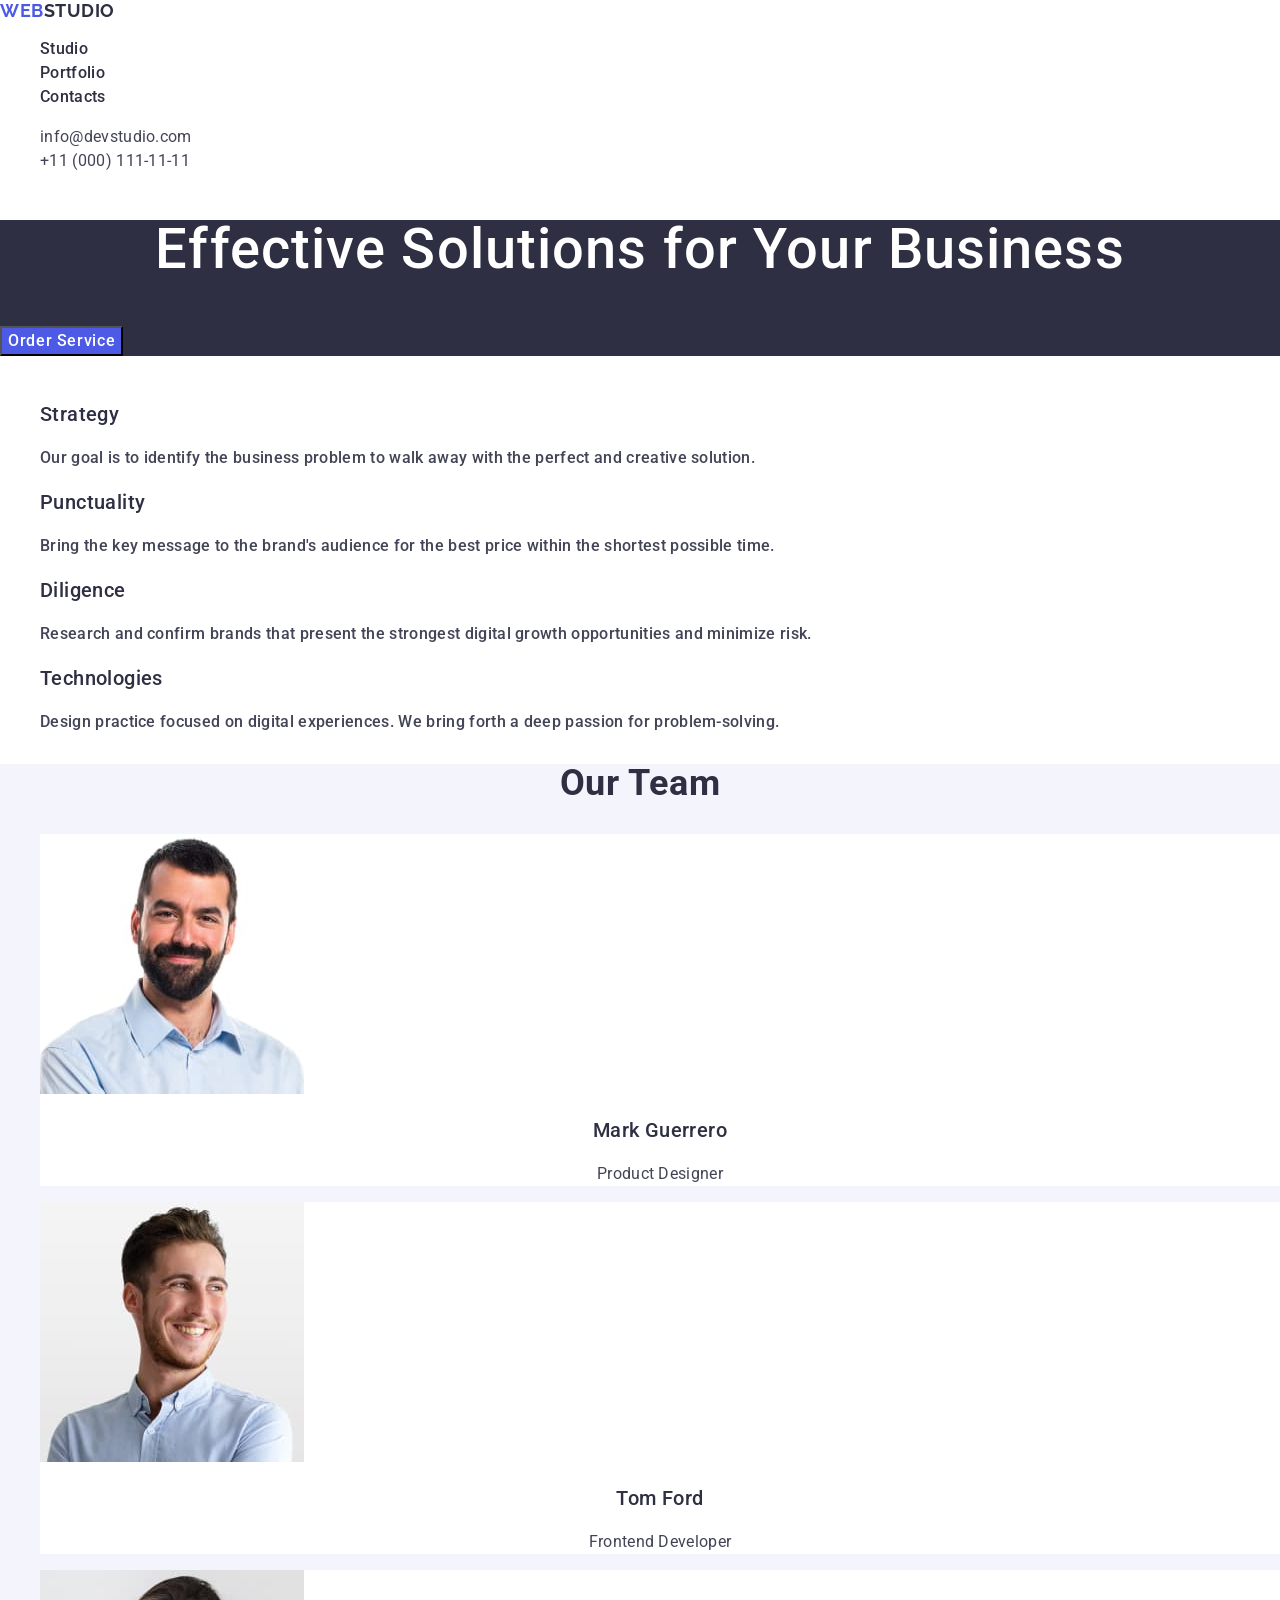
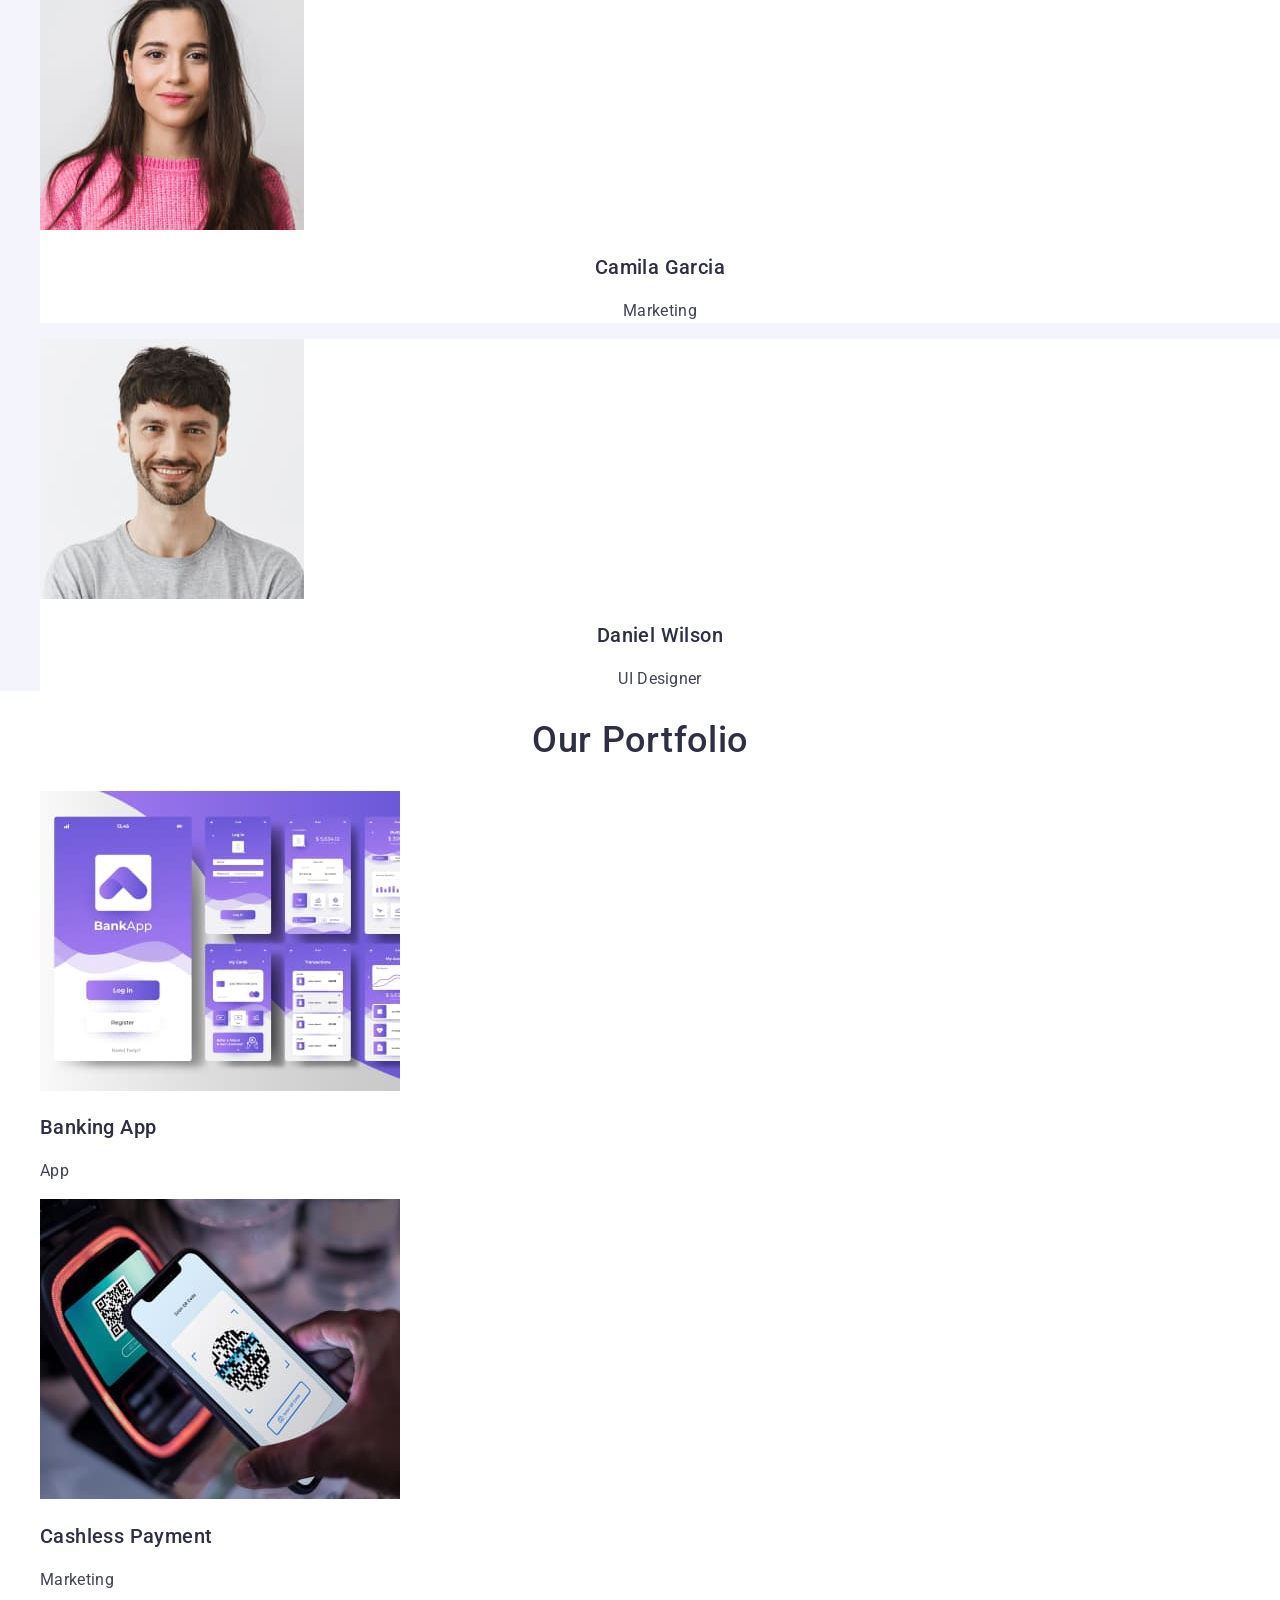
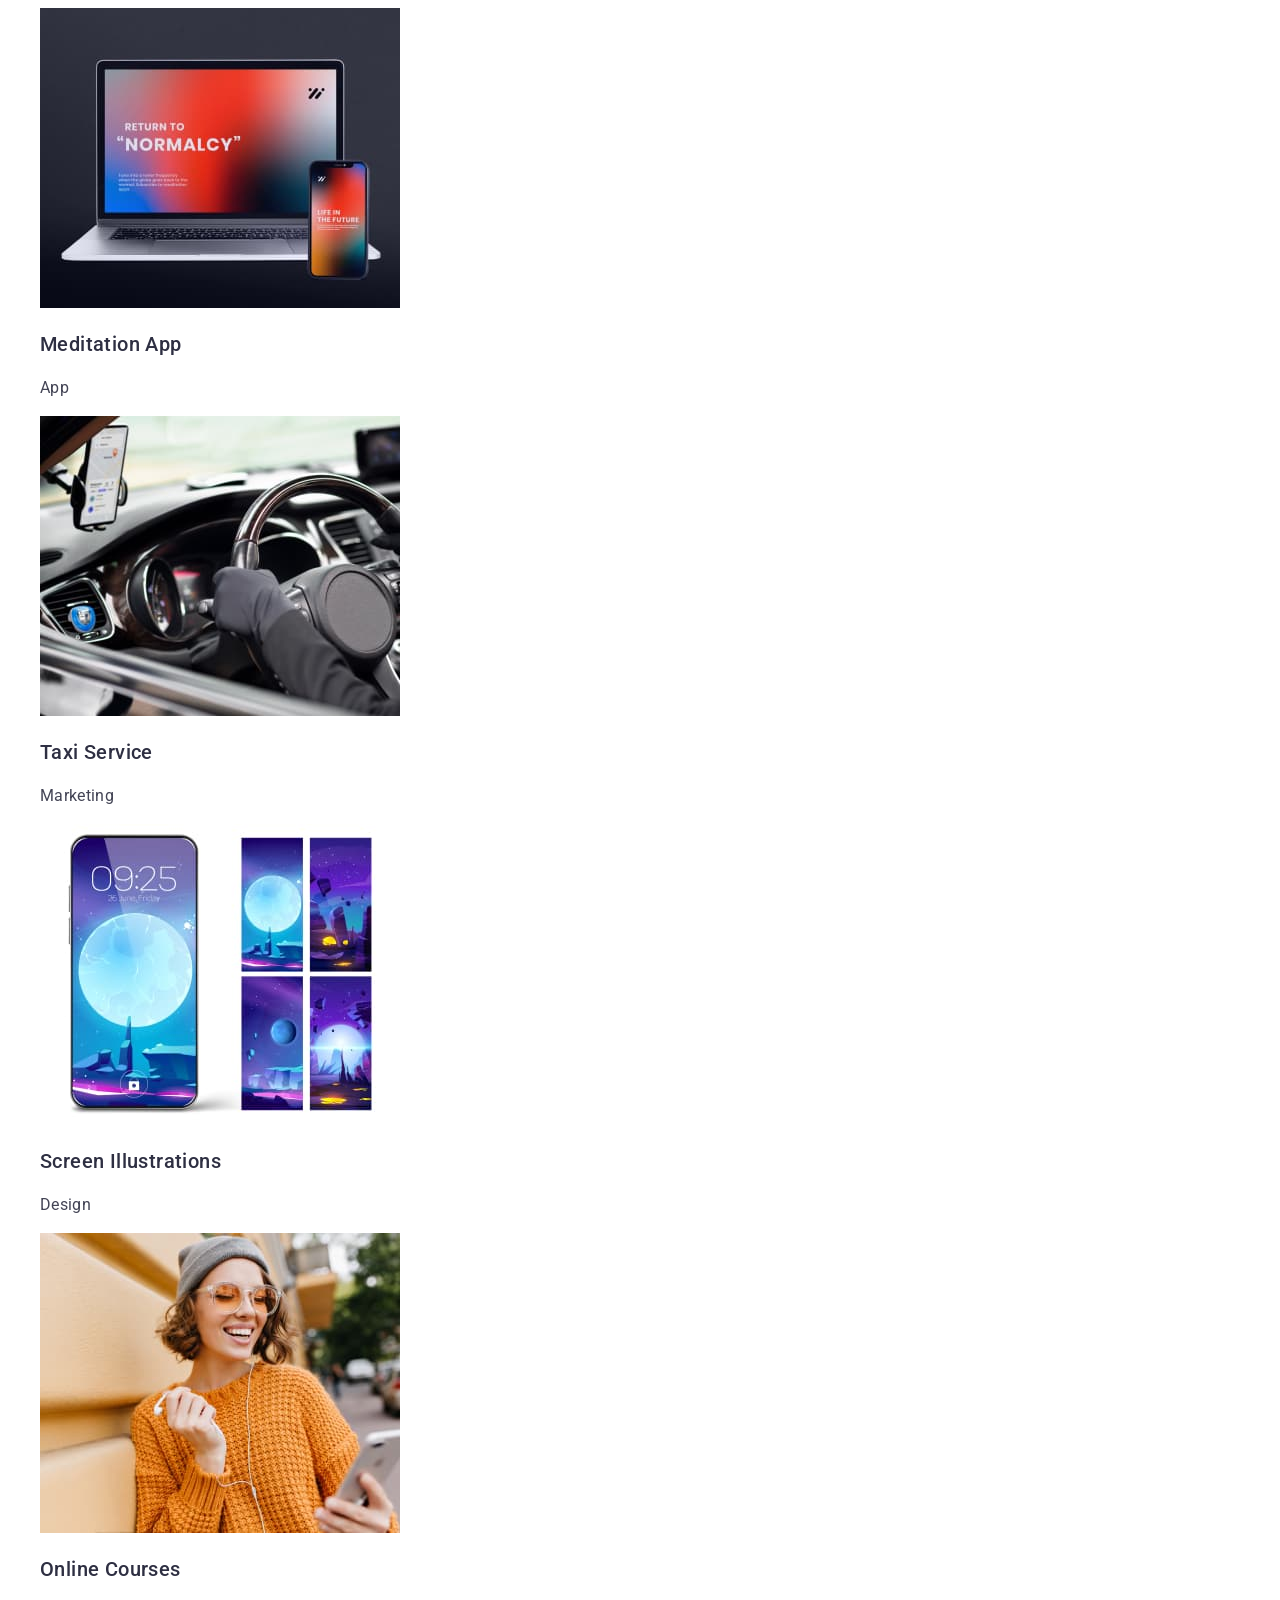
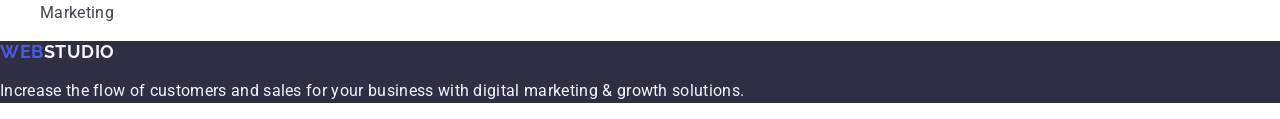
==== commit 186c6c3b: "add clas for adr" ====
--- a/index.html
+++ b/index.html
@@ -44,10 +44,14 @@
       <address class="contacts">
         <ul class="contacts-list">
           <li class="contacts-item">
-            <a href="mailto:info@devstudio.com">info@devstudio.com</a>
+            <a class="contacts-link" href="mailto:info@devstudio.com"
+              >info@devstudio.com</a
+            >
           </li>
           <li class="contacts-item">
-            <a href="tel:+110001111111">+11 (000) 111-11-11</a>
+            <a class="contacts-link" href="tel:+110001111111"
+              >+11 (000) 111-11-11</a
+            >
           </li>
         </ul>
       </address>
@@ -57,7 +61,7 @@
     <main>
       <section class="hero-section">
         <h1 class="hero-title">Effective Solutions for Your Business</h1>
-        <button type="button" class="button">Order Service</button>
+        <button type="button" class="button-hero">Order Service</button>
       </section>
       <!--HERO 1 END-->
       <!--BENEFITS 2 START-->
--- a/css/styles.css
+++ b/css/styles.css
@@ -65,14 +65,14 @@
     color:var(--color-pressed);
 }
 
-.contacts a{
+.contacts-item a{
     color: var(--color-text);
     font-style: normal;
     font-weight: 400;
     line-height: 1.5; 
     letter-spacing: 0.02em;
 }
-.contacts-link:hover, .conacts-link:focus{
+.contacts-item a:hover, .contacts-item a:focus{
     color:var(--color-pressed);
 }
 
@@ -92,19 +92,17 @@
     line-height: 1.07; 
     letter-spacing: 0.02em; 
 }
-.button {
+.button-hero {
     font-family: inherit;
     color:var(--color-brand-second);
     background-color:var(--color-brand);
-    font-weight: inherit;
     line-height: 1.5; 
     letter-spacing: 0.04em;
     font-weight: inherit;
     cursor: pointer;
- 
-}
-
-.button:hover,.button:focus {
+}
+
+.button-hero:hover,.button-hero:focus {
     background-color:var(--color-pressed);
 }
 /* HERO SECTION END 1*/
@@ -153,7 +151,7 @@
     letter-spacing: 0.02em;
 }
 .team-link{
-    color: var(--color-brand-second);}
+    background-color: var(--color-brand-second);}
 
 .team-text {
     color: var(--color-text);
